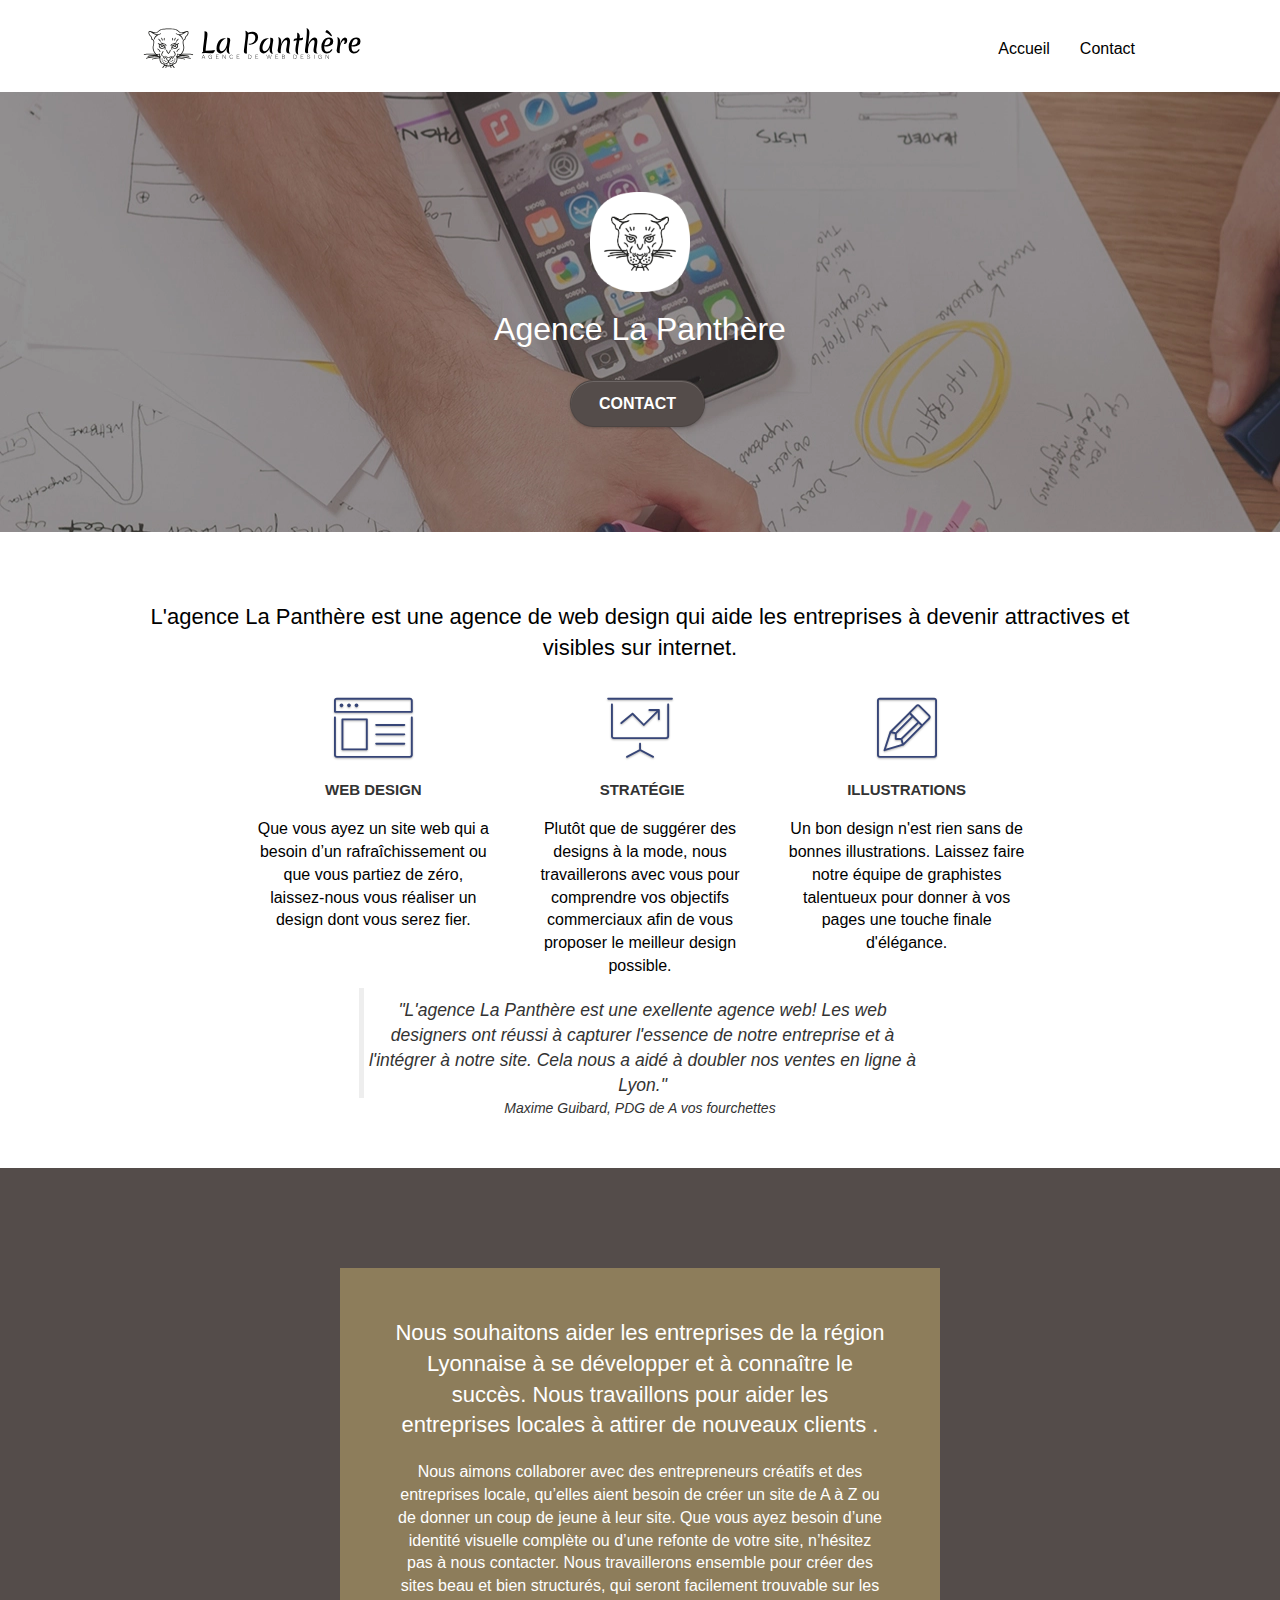
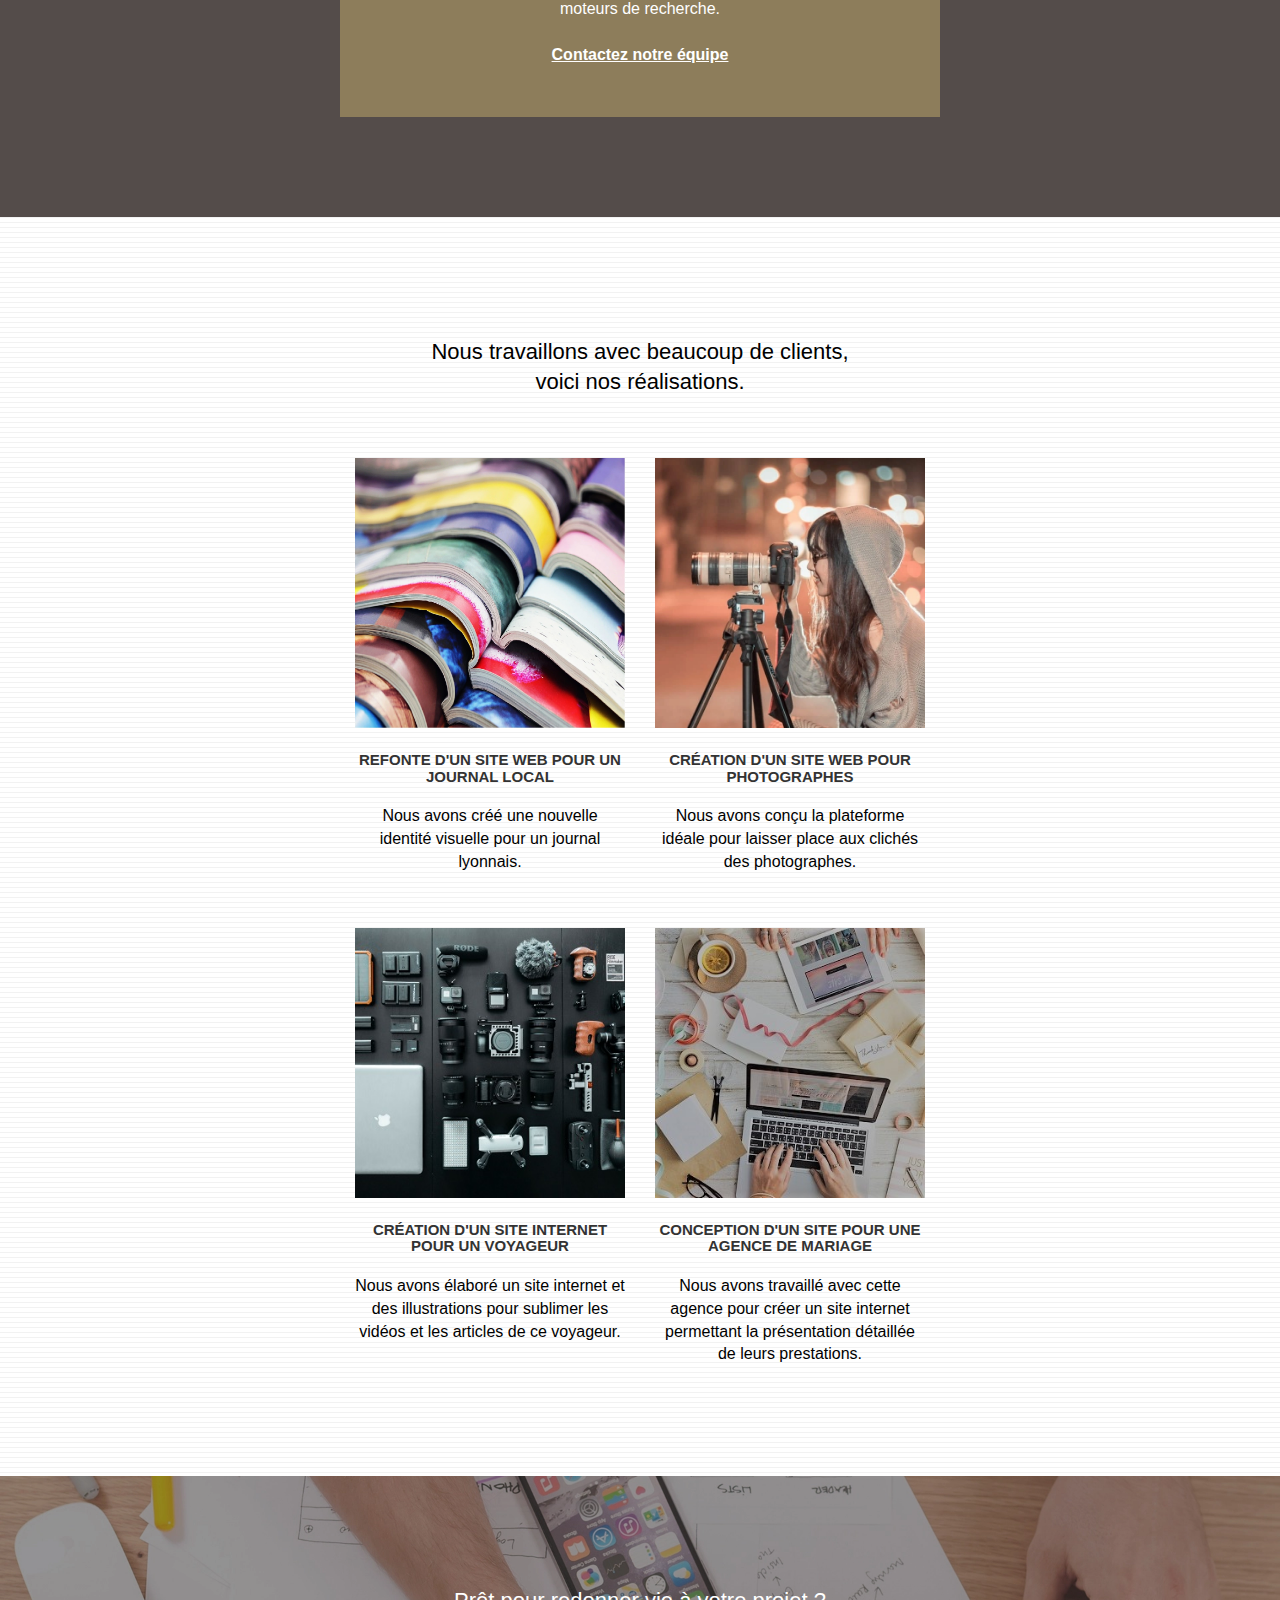
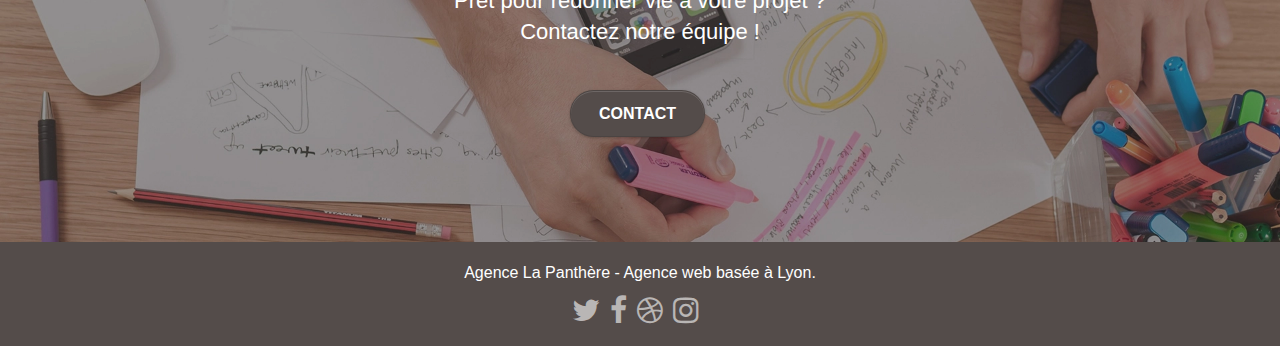
==== index.html @ 5517a152 "mise en page contact" ====
<!DOCTYPE html>
<html lang="fr-FR">
  <head>
    <meta charset="utf-8" />
    <meta
      name="description"
      content="Acceuil du site de la Panthère avec une description de l'activité de l'entreprise"
    />
    <meta
      name="viewport"
      content="width=device-width, initial-scale=1.0, viewport-fit=cover"
    />
    <link rel="short icon" type="image/pnj" href="favicon.jpg" />
    <link rel="stylesheet" type="text/css" href="./css/bootstrap.css" />
    <link rel="stylesheet" type="text/css" href="./css/font-awesome.css" />
    <link rel="stylesheet" type="text/css" href="./css/et-line.css" />
    <link rel="stylesheet" type="text/css" href="style.css" />

    <title>La Panthère</title>
  </head>
  <body class="page-container">
    <!-- Principal conteneur -->
    <header>
      <!-- bloc-0 -->
      <div class="bloc bgc-white l-bloc" id="bloc-0">
        <div class="container bloc-sm">
          <nav class="navbar row">
            <div class="navbar-header">
              <a class="navbar-brand" href="index.html"
                ><img
                  src="img/agence-la-panthere-monochrome.svg"
                  alt="paris web design logo agence web meilleure agence"
              /></a>
              <button
                id="nav-toggle"
                type="button"
                class="ui-navbar-toggle navbar-toggle"
                data-toggle="collapse"
                data-target=".navbar-1"
              >
                <span class="sr-only">Toggle navigation</span
                ><span class="icon-bar"></span><span class="icon-bar"></span
                ><span class="icon-bar"></span>
              </button>
            </div>
            <div class="collapse navbar-collapse navbar-1 special-dropdown-nav">
              <ul class="site-navigation nav navbar-nav">
                <li>
                  <a href="index.html">Accueil</a>
                </li>
                <li></li>
                <li>
                  <a href="contact.html">Contact</a>
                </li>
              </ul>
            </div>
          </nav>
        </div>
      </div>
    </header>
    <!-- bloc-0 END -->
    <main>
      <!-- bloc-1-presentation -->
      <div
        class="bloc bgc-dark-slate-blue bg-banniere d-bloc bg-t-edge bloc-bg-texture texture-paper b-parallax"
        id="bloc-1-hero"
      >
        <div class="container bloc-lg">
          <div class="row tight-width-whitespace">
            <div class="col-sm-12">
              <img
                src="img/logo.webp"
                class="center-block image-resize-mode"
                alt="Agence La Panthère, agence web paris, création logo paris"
              />
              <h1 class="text-center hero-bloc-text tc-white">
                Agence La Panthère
              </h1>
              <div class="text-center">
                <a
                  href="contact.html"
                  class="btn btn-lg btn-clean btn-rd cta-hero btn-atomic-tangerine"
                  >Contact</a
                >
              </div>
            </div>
          </div>
        </div>
      </div>
      <!-- bloc-1-presentation END -->

      <!-- bloc-2-services -->
      <div class="bloc bgc-white l-bloc" id="bloc-2-services">
        <div class="container bloc-md">
          <h2 class="text-center">
            L'agence La Panthère est une agence de web design qui aide les
            entreprises à devenir attractives et visibles sur internet.
          </h2>
          <div class="row voffset-lg med-width-whitespace">
            <div class="col-sm-4">
              <div class="text-center">
                <span
                  class="et-icon-browser sm-shadow icon-dark-slate-blue icons icon-lg"
                ></span>
              </div>
              <h3 class="mg-md text-center">Web design</h3>
              <p class="text-center">
                Que vous ayez un site web qui a besoin d&rsquo;un
                rafraîchissement ou que vous partiez de zéro, laissez-nous vous
                réaliser un design dont vous serez fier.
              </p>
            </div>
            <div class="col-sm-4">
              <div class="text-center">
                <span
                  class="et-icon-presentation sm-shadow icon-dark-slate-blue icons icon-lg"
                ></span>
              </div>
              <h3 class="mg-md text-center">&nbsp;Stratégie</h3>
              <p class="text-center">
                Plutôt que de suggérer des designs à la mode, nous travaillerons
                avec vous pour comprendre vos objectifs commerciaux afin de vous
                proposer le meilleur design possible.<br />
              </p>
            </div>
            <div class="col-sm-4">
              <div class="text-center">
                <span
                  class="et-icon-edit sm-shadow icon-dark-slate-blue icons icon-lg"
                ></span>
              </div>
              <h3 class="mg-md text-center">Illustrations</h3>
              <p class="text-center">
                Un bon design n'est rien sans de bonnes illustrations. Laissez
                faire notre équipe de graphistes talentueux pour donner à vos
                pages une touche finale d'élégance.
              </p>
            </div>
          </div>
          <div class="text-center">
            <blockquote class="Citation">
              "L'agence La Panthère est une exellente agence web! Les web
              designers ont réussi à capturer l'essence de notre entreprise et à
              l'intégrer à notre site. Cela nous a aidé à doubler nos ventes en
              ligne à Lyon."
            </blockquote>
            <cite class="auteur">Maxime Guibard, PDG de A vos fourchettes</cite>
          </div>
        </div>
      </div>
      <!-- bloc-2-services END -->

      <!-- bloc-3-what-i-do -->
      <div
        class="bloc tc-white bgc-atomic-tangerine bg-presentation d-bloc bloc-bg-texture texture-paper b-parallax"
        id="bloc-3-what-i-do"
      >
        <div class="container bloc-lg">
          <div class="row tight-width-whitespace black-background">
            <div class="col-sm-12">
              <h2 class="mg-md text-center tc-white">
                Nous souhaitons aider les entreprises de la région Lyonnaise à
                se développer et à connaître le succès. Nous travaillons pour
                aider les entreprises locales à attirer de nouveaux clients .<br />
              </h2>
              <p class="text-center white">
                Nous aimons collaborer avec des entrepreneurs créatifs et des
                entreprises locale, qu’elles aient besoin de créer un site de A
                à Z ou de donner un coup de jeune à leur site. Que vous ayez
                besoin d’une identité visuelle complète ou d’une refonte de
                votre site, n’hésitez pas à nous contacter. Nous travaillerons
                ensemble pour créer des sites beau et bien structurés, qui
                seront facilement trouvable sur les moteurs de recherche.
                <br /><br /><a class="ltc-white bold-link" href="contact.html"
                  >Contactez notre équipe</a
                ><br />
              </p>
            </div>
          </div>
        </div>
      </div>
      <!-- bloc-3-what-i-do END -->

      <!-- bloc-4-portfolio -->
      <div
        class="bloc bgc-white bg-lines-h2-bg bg-repeat l-bloc"
        id="bloc-4-portfolio"
      >
        <div class="container bloc-lg">
          <div class="row">
            <div class="col-sm-12 text-center">
              <h2>
                Nous travaillons avec beaucoup de clients,<br />voici nos
                réalisations.
              </h2>
            </div>
          </div>
          <div class="row tight-width-whitespace portfolio-row">
            <div class="col-sm-6">
              <a
                href="#"
                data-lightbox="img/1.webp"
                data-gallery-id="gallery-1"
                data-caption="Refonte d'un site web pour un journal local"
                data-frame="snapshot-lb"
                ><img
                  src="img/1.webp"
                  alt="paris web design logo agence web meilleure agence et refonte site web journal"
                  class="img-responsive portfolio-thumb"
              /></a>
              <h3 class="mg-md text-center">
                Refonte d'un site web pour un journal local
              </h3>
              <p class="text-center">
                Nous avons créé une nouvelle identité visuelle pour un journal
                lyonnais.
              </p>
            </div>
            <div class="col-sm-6">
              <a
                href="#"
                data-lightbox="img/2.webp"
                data-gallery-id="gallery-1"
                data-caption="Création d'un site web pour photographes"
                data-frame="snapshot-lb"
                ><img
                  src="img/2.webp"
                  class="img-responsive portfolio-thumb"
                  alt="paris web design logo agence web meilleure agence, Création d'un site web pour photographes"
              /></a>
              <h3 class="mg-md text-center">
                Création d'un site web pour photographes
              </h3>
              <p class="text-center">
                Nous avons conçu la plateforme idéale pour laisser place aux
                clichés des photographes.
              </p>
            </div>
          </div>
          <div class="row tight-width-whitespace">
            <div class="col-sm-6">
              <a
                href="#"
                data-lightbox="img/3.webp"
                data-gallery-id="gallery-1"
                data-caption="Création d'un site internet pour un voyageur"
                data-frame="snapshot-lb"
                ><img
                  src="img/3.webp"
                  class="img-responsive portfolio-thumb"
                  alt="paris web design logo agence web meilleure agence, Création d'un site web pour voyageur"
              /></a>
              <h3 class="mg-md text-center">
                Création d'un site internet pour un voyageur
              </h3>
              <p class="text-center">
                Nous avons élaboré un site internet et des illustrations pour
                sublimer les vidéos et les articles de ce voyageur.
              </p>
            </div>
            <div class="col-sm-6">
              <a
                href="#"
                data-lightbox="img/4.webp"
                data-gallery-id="gallery-1"
                data-caption="Conception d'un site pour une agence de mariage"
                data-frame="snapshot-lb"
                ><img
                  src="img/4.webp"
                  class="img-responsive portfolio-thumb"
                  alt="paris web design logo agence web meilleure agence, Création d'un site web pour agence de mariage"
              /></a>
              <h3 class="mg-md text-center">
                Conception d'un site pour une agence de mariage
              </h3>
              <p class="text-center">
                Nous avons travaillé avec cette agence pour créer un site
                internet permettant la présentation détaillée de leurs
                prestations.
              </p>
            </div>
          </div>
        </div>
      </div>
      <!-- bloc-4-portfolio END -->

      <!-- bloc-5-cta -->
      <div
        class="bloc bgc-dark-slate-blue bg-banniere d-bloc bloc-bg-texture texture-paper"
        id="bloc-5-cta"
      >
        <div class="container bloc-lg">
          <div class="row">
            <h2 class="mg-md text-center tc-white">
              Prêt pour redonner vie à votre projet ?<br />Contactez notre
              équipe !
            </h2>
            <div class="col-sm-12 text-center">
              <a
                href="contact.html"
                class="btn btn-atomic-tangerine btn-clean btn-rd btn-lg cta-hero"
                >Contact</a
              >
            </div>
          </div>
        </div>
      </div>
      <!-- bloc-5-cta END -->
    </main>
    <footer>
      <!-- Footer - bloc-8 -->
      <div class="bloc bgc-atomic-tangerine d-bloc" id="bloc-8">
        <div class="container bloc-sm">
          <div class="row">
            <div class="col-sm-12">
              <p class="text-center white">
                Agence La Panthère - Agence web basée à Lyon.<br />
              </p>
              <div class="row row-no-gutters social">
                <div class="col-sm-3">
                  <div class="text-center">
                    <a href="index.html" target="_blank"
                      ><span class="fa fa-twitter icon-md"></span
                    ></a>
                  </div>
                </div>
                <div class="col-sm-3">
                  <div class="text-center">
                    <a href="index.html" target="_blank"
                      ><span class="fa fa-facebook icon-md"></span
                    ></a>
                  </div>
                </div>
                <div class="col-sm-3">
                  <div class="text-center">
                    <a href="index.html" target="_blank"
                      ><span class="fa fa-dribbble icon-md"></span
                    ></a>
                  </div>
                </div>
                <div class="col-sm-3">
                  <div class="text-center">
                    <a href="index.html" target="_blank"
                      ><span class="fa fa-instagram icon-md"></span
                    ></a>
                  </div>
                </div>
              </div>
            </div>
          </div>
        </div>
      </div>
      <!-- Footer - bloc-8 END -->
    </footer>
    <!-- Principal conteneur END -->
    <script src="./js/jquery-2.1.0.js"></script>
    <script src="./js/bootstrap.js"></script>
    <script src="./js/blocs.js"></script>
    <script src="./js/jquery.touchSwipe.js" defer></script>
    <script src="./js/gmaps.js"></script>
  </body>
</html>
---- css/et-line.css ----
@font-face {
  font-family: et-line;
  src: url(../fonts/et-line.eot);
  src: url(../fonts/et-line.eot?#iefix) format("embedded-opentype"),
    url(../fonts/et-line.woff) format("woff"),
    url(../fonts/et-line.ttf) format("truetype"),
    url(../fonts/et-line.svg#et-line) format("svg");
  font-weight: 400;
  font-style: normal;
  font-display: swap;
}

.et-icon-adjustments,
.et-icon-alarmclock,
.et-icon-anchor,
.et-icon-aperture,
.et-icon-attachment,
.et-icon-bargraph,
.et-icon-basket,
.et-icon-beaker,
.et-icon-bike,
.et-icon-book-open,
.et-icon-briefcase,
.et-icon-browser,
.et-icon-calendar,
.et-icon-camera,
.et-icon-caution,
.et-icon-chat,
.et-icon-circle-compass,
.et-icon-clipboard,
.et-icon-clock,
.et-icon-cloud,
.et-icon-compass,
.et-icon-desktop,
.et-icon-dial,
.et-icon-document,
.et-icon-documents,
.et-icon-download,
.et-icon-dribbble,
.et-icon-edit,
.et-icon-envelope,
.et-icon-expand,
.et-icon-facebook,
.et-icon-flag,
.et-icon-focus,
.et-icon-gears,
.et-icon-genius,
.et-icon-gift,
.et-icon-global,
.et-icon-globe,
.et-icon-googleplus,
.et-icon-grid,
.et-icon-happy,
.et-icon-hazardous,
.et-icon-heart,
.et-icon-hotairballoon,
.et-icon-hourglass,
.et-icon-key,
.et-icon-laptop,
.et-icon-layers,
.et-icon-lifesaver,
.et-icon-lightbulb,
.et-icon-linegraph,
.et-icon-linkedin,
.et-icon-lock,
.et-icon-magnifying-glass,
.et-icon-map,
.et-icon-map-pin,
.et-icon-megaphone,
.et-icon-mic,
.et-icon-mobile,
.et-icon-newspaper,
.et-icon-notebook,
.et-icon-paintbrush,
.et-icon-paperclip,
.et-icon-pencil,
.et-icon-phone,
.et-icon-picture,
.et-icon-pictures,
.et-icon-piechart,
.et-icon-presentation,
.et-icon-pricetags,
.et-icon-printer,
.et-icon-profile-female,
.et-icon-profile-male,
.et-icon-puzzle,
.et-icon-quote,
.et-icon-recycle,
.et-icon-refresh,
.et-icon-ribbon,
.et-icon-rss,
.et-icon-sad,
.et-icon-scissors,
.et-icon-scope,
.et-icon-search,
.et-icon-shield,
.et-icon-speedometer,
.et-icon-strategy,
.et-icon-streetsign,
.et-icon-tablet,
.et-icon-target,
.et-icon-telescope,
.et-icon-toolbox,
.et-icon-tools,
.et-icon-tools-2,
.et-icon-trophy,
.et-icon-tumblr,
.et-icon-twitter,
.et-icon-upload,
.et-icon-video,
.et-icon-wallet,
.et-icon-wine {
  font-family: et-line;
  speak: none;
  font-style: normal;
  font-weight: 400;
  font-variant: normal;
  text-transform: none;
  line-height: 1;
  -webkit-font-smoothing: antialiased;
  -moz-osx-font-smoothing: grayscale;
  display: inline-block;
}

.et-icon-mobile:before {
  content: "\e000";
}

.et-icon-laptop:before {
  content: "\e001";
}

.et-icon-desktop:before {
  content: "\e002";
}

.et-icon-tablet:before {
  content: "\e003";
}

.et-icon-phone:before {
  content: "\e004";
}

.et-icon-document:before {
  content: "\e005";
}

.et-icon-documents:before {
  content: "\e006";
}

.et-icon-search:before {
  content: "\e007";
}

.et-icon-clipboard:before {
  content: "\e008";
}

.et-icon-newspaper:before {
  content: "\e009";
}

.et-icon-notebook:before {
  content: "\e00a";
}

.et-icon-book-open:before {
  content: "\e00b";
}

.et-icon-browser:before {
  content: "\e00c";
}

.et-icon-calendar:before {
  content: "\e00d";
}

.et-icon-presentation:before {
  content: "\e00e";
}

.et-icon-picture:before {
  content: "\e00f";
}

.et-icon-pictures:before {
  content: "\e010";
}

.et-icon-video:before {
  content: "\e011";
}

.et-icon-camera:before {
  content: "\e012";
}

.et-icon-printer:before {
  content: "\e013";
}

.et-icon-toolbox:before {
  content: "\e014";
}

.et-icon-briefcase:before {
  content: "\e015";
}

.et-icon-wallet:before {
  content: "\e016";
}

.et-icon-gift:before {
  content: "\e017";
}

.et-icon-bargraph:before {
  content: "\e018";
}

.et-icon-grid:before {
  content: "\e019";
}

.et-icon-expand:before {
  content: "\e01a";
}

.et-icon-focus:before {
  content: "\e01b";
}

.et-icon-edit:before {
  content: "\e01c";
}

.et-icon-adjustments:before {
  content: "\e01d";
}

.et-icon-ribbon:before {
  content: "\e01e";
}

.et-icon-hourglass:before {
  content: "\e01f";
}

.et-icon-lock:before {
  content: "\e020";
}

.et-icon-megaphone:before {
  content: "\e021";
}

.et-icon-shield:before {
  content: "\e022";
}

.et-icon-trophy:before {
  content: "\e023";
}

.et-icon-flag:before {
  content: "\e024";
}

.et-icon-map:before {
  content: "\e025";
}

.et-icon-puzzle:before {
  content: "\e026";
}

.et-icon-basket:before {
  content: "\e027";
}

.et-icon-envelope:before {
  content: "\e028";
}

.et-icon-streetsign:before {
  content: "\e029";
}

.et-icon-telescope:before {
  content: "\e02a";
}

.et-icon-gears:before {
  content: "\e02b";
}

.et-icon-key:before {
  content: "\e02c";
}

.et-icon-paperclip:before {
  content: "\e02d";
}

.et-icon-attachment:before {
  content: "\e02e";
}

.et-icon-pricetags:before {
  content: "\e02f";
}

.et-icon-lightbulb:before {
  content: "\e030";
}

.et-icon-layers:before {
  content: "\e031";
}

.et-icon-pencil:before {
  content: "\e032";
}

.et-icon-tools:before {
  content: "\e033";
}

.et-icon-tools-2:before {
  content: "\e034";
}

.et-icon-scissors:before {
  content: "\e035";
}

.et-icon-paintbrush:before {
  content: "\e036";
}

.et-icon-magnifying-glass:before {
  content: "\e037";
}

.et-icon-circle-compass:before {
  content: "\e038";
}

.et-icon-linegraph:before {
  content: "\e039";
}

.et-icon-mic:before {
  content: "\e03a";
}

.et-icon-strategy:before {
  content: "\e03b";
}

.et-icon-beaker:before {
  content: "\e03c";
}

.et-icon-caution:before {
  content: "\e03d";
}

.et-icon-recycle:before {
  content: "\e03e";
}

.et-icon-anchor:before {
  content: "\e03f";
}

.et-icon-profile-male:before {
  content: "\e040";
}

.et-icon-profile-female:before {
  content: "\e041";
}

.et-icon-bike:before {
  content: "\e042";
}

.et-icon-wine:before {
  content: "\e043";
}

.et-icon-hotairballoon:before {
  content: "\e044";
}

.et-icon-globe:before {
  content: "\e045";
}

.et-icon-genius:before {
  content: "\e046";
}

.et-icon-map-pin:before {
  content: "\e047";
}

.et-icon-dial:before {
  content: "\e048";
}

.et-icon-chat:before {
  content: "\e049";
}

.et-icon-heart:before {
  content: "\e04a";
}

.et-icon-cloud:before {
  content: "\e04b";
}

.et-icon-upload:before {
  content: "\e04c";
}

.et-icon-download:before {
  content: "\e04d";
}

.et-icon-target:before {
  content: "\e04e";
}

.et-icon-hazardous:before {
  content: "\e04f";
}

.et-icon-piechart:before {
  content: "\e050";
}

.et-icon-speedometer:before {
  content: "\e051";
}

.et-icon-global:before {
  content: "\e052";
}

.et-icon-compass:before {
  content: "\e053";
}

.et-icon-lifesaver:before {
  content: "\e054";
}

.et-icon-clock:before {
  content: "\e055";
}

.et-icon-aperture:before {
  content: "\e056";
}

.et-icon-quote:before {
  content: "\e057";
}

.et-icon-scope:before {
  content: "\e058";
}

.et-icon-alarmclock:before {
  content: "\e059";
}

.et-icon-refresh:before {
  content: "\e05a";
}

.et-icon-happy:before {
  content: "\e05b";
}

.et-icon-sad:before {
  content: "\e05c";
}

.et-icon-facebook:before {
  content: "\e05d";
}

.et-icon-twitter:before {
  content: "\e05e";
}

.et-icon-googleplus:before {
  content: "\e05f";
}

.et-icon-rss:before {
  content: "\e060";
}

.et-icon-tumblr:before {
  content: "\e061";
}

.et-icon-linkedin:before {
  content: "\e062";
}

.et-icon-dribbble:before {
  content: "\e063";
}
---- style.css ----
body {
  margin: 0;
  padding: 0;
  background: #fff;
  overflow-x: hidden;
  -webkit-font-smoothing: antialiased;
  -moz-osx-font-smoothing: grayscale;
}

a,
button {
  transition: all 0.3s ease-in-out;
  outline: none !important;
}

a:hover {
  text-decoration: none;
  cursor: pointer;
}

#page-loading-blocs-notifaction {
  position: fixed;
  top: 0;
  bottom: 0;
  width: 100%;
  z-index: 100000;
  background: #ffffff url("img/pageload-spinner.gif") no-repeat center center;
}

.bloc {
  width: 100%;
  clear: both;
  background: 50% 50% no-repeat;
  padding: 0 50px;
  -webkit-background-size: cover;
  -moz-background-size: cover;
  -o-background-size: cover;
  background-size: cover;
  position: relative;
}

.bloc .container {
  padding-left: 0;
  padding-right: 0;
}

.bloc-lg {
  padding: 100px 50px;
}

.bloc-md {
  padding: 50px;
}

.bloc-sm {
  padding: 20px 50px;
}

.bg-center,
.bg-l-edge,
.bg-r-edge,
.bg-t-edge,
.bg-b-edge,
.bg-tl-edge,
.bg-bl-edge,
.bg-tr-edge,
.bg-br-edge,
.bg-repeat {
  -webkit-background-size: auto !important;
  -moz-background-size: auto !important;
  -o-background-size: auto !important;
  background-size: auto !important;
}

.bg-repeat {
  background: repeat;
}

.bg-t-edge {
  background: top no-repeat;
}

.b-parallax {
  background-attachment: fixed;
}

.d-bloc {
  color: rgba(255, 255, 255, 0.7);
}

.d-bloc button:hover {
  color: rgba(255, 255, 255, 0.9);
}

.d-bloc .icon-round,
.d-bloc .icon-square,
.d-bloc .icon-rounded,
.d-bloc .icon-semi-rounded-a,
.d-bloc .icon-semi-rounded-b {
  border-color: rgba(255, 255, 255, 0.9);
}

.d-bloc .divider-h span {
  border-color: rgba(255, 255, 255, 0.2);
}

.d-bloc .a-btn,
.d-bloc .navbar a,
.d-bloc .navbar-brand,
.d-bloc a .icon-sm,
.d-bloc a .icon-md,
.d-bloc a .icon-lg,
.d-bloc a .icon-xl,
.d-bloc h1 a,
.d-bloc h2 a,
.d-bloc h3 a,
.d-bloc h4 a,
.d-bloc h5 a,
.d-bloc h6 a,
.d-bloc p a {
  color: rgba(255, 255, 255, 0.6);
}

.d-bloc .a-btn:hover,
.d-bloc .navbar a:hover,
.d-bloc .navbar-brand:hover,
.d-bloc a:hover .icon-sm,
.d-bloc a:hover .icon-md,
.d-bloc a:hover .icon-lg,
.d-bloc a:hover .icon-xl,
.d-bloc h1 a:hover,
.d-bloc h2 a:hover,
.d-bloc h3 a:hover,
.d-bloc h4 a:hover,
.d-bloc h5 a:hover,
.d-bloc h6 a:hover,
.d-bloc p a:hover {
  color: rgba(255, 255, 255, 1);
}

.d-bloc .navbar-toggle .icon-bar {
  background: rgba(255, 255, 255, 1);
}

.d-bloc .btn-wire,
.d-bloc .btn-wire:hover {
  color: rgba(255, 255, 255, 1);
  border-color: rgba(255, 255, 255, 1);
}

.d-bloc .panel {
  color: rgba(0, 0, 0, 0.5);
}

.d-bloc .panel button:hover {
  color: rgba(0, 0, 0, 0.7);
}

.d-bloc .panel icon {
  border-color: rgba(0, 0, 0, 0.7);
}

.d-bloc .panel .divider-h span {
  border-color: rgba(0, 0, 0, 0.1);
}

.d-bloc .panel .a-btn {
  color: rgba(0, 0, 0, 0.6);
}

.d-bloc .panel .a-btn:hover {
  color: rgba(0, 0, 0, 1);
}

.d-bloc .panel .btn-wire,
.d-bloc .panel .btn-wire:hover {
  color: rgba(0, 0, 0, 0.7);
  border-color: rgba(0, 0, 0, 0.3);
}

.d-bloc .panel button:hover,
.l-bloc button:hover {
  color: rgba(0, 0, 0, 0.7);
}

.l-bloc .icon-round,
.l-bloc .icon-square,
.l-bloc .icon-rounded,
.l-bloc .icon-semi-rounded-a,
.l-bloc .icon-semi-rounded-b {
  border-color: rgba(0, 0, 0, 0.7);
}

.d-bloc .panel .divider-h span,
.l-bloc .divider-h span {
  border-color: rgba(0, 0, 0, 0.1);
}

.d-bloc .panel .a-btn,
.l-bloc .a-btn,
.l-bloc .navbar a,
.l-bloc .navbar-brand,
.l-bloc a .icon-sm,
.l-bloc a .icon-md,
.l-bloc a .icon-lg,
.l-bloc a .icon-xl,
.l-bloc h1 a,
.l-bloc h2 a,
.l-bloc h3 a,
.l-bloc h4 a,
.l-bloc h5 a,
.l-bloc h6 a,
.l-bloc p a {
  color: rgba(0, 0, 0, 0.6);
}

.d-bloc .panel .a-btn:hover,
.l-bloc .a-btn:hover,
.l-bloc .navbar a:hover,
.l-bloc .navbar-brand:hover,
.l-bloc a:hover .icon-sm,
.l-bloc a:hover .icon-md,
.l-bloc a:hover .icon-lg,
.l-bloc a:hover .icon-xl,
.l-bloc h1 a:hover,
.l-bloc h2 a:hover,
.l-bloc h3 a:hover,
.l-bloc h4 a:hover,
.l-bloc h5 a:hover,
.l-bloc h6 a:hover,
.l-bloc p a:hover {
  color: rgba(0, 0, 0, 1);
}

.l-bloc .navbar-toggle .icon-bar {
  color: rgba(0, 0, 0, 0.6);
}

.d-bloc .panel .btn-wire,
.d-bloc .panel .btn-wire:hover,
.l-bloc .btn-wire,
.l-bloc .btn-wire:hover {
  color: rgba(0, 0, 0, 0.7);
  border-color: rgba(0, 0, 0, 0.3);
}

.voffset {
  margin-top: 30px;
}

.voffset-lg {
  margin-top: 80px;
}
.Citation {
  font-style: italic;
  max-width: 562px;
  margin: 0 auto;
  padding: 10px 0 0 0;
}
.row-no-gutters {
  margin-right: 0;
  margin-left: 0;
}

.row.row-no-gutters > [class^="col-"],
.row.row-no-gutters > [class*=" col-"] {
  padding-right: 0;
  padding-left: 0;
}

#bloc-1-hero h1 {
  font-size: 32px;
}
.col-sm-12 img {
  width: 100px;
  height: 100%;
}
.navbar {
  margin-bottom: 0;
  z-index: 1;
}

.navbar-brand {
  height: auto;
  padding: 3px 15px;
  font-size: 25px;
  font-weight: normal;
  font-weight: 600;
  line-height: 44px;
}

.navbar-brand img {
  height: 40px;
  width: 100%;
  margin: 0 5px 0 0;
  display: inline;
}

.navbar-brand img[src$="svg"] {
  min-width: 100px;
}

.nav-center .navbar-brand img {
  margin: 0;
}

.navbar .nav {
  padding-top: 2px;
  margin-right: -16px;
  float: right;
  z-index: 1;
}

.nav > li {
  float: left;
  margin-top: 4px;
  font-size: 16px;
}

.navbar-nav .open .dropdown-menu > li > a {
  text-align: inherit;
}

.nav > li a:hover,
.nav > li a:focus {
  background: transparent;
}

.navbar-toggle {
  margin: 10px 10px 0 0;
  border: 0px;
}

.navbar-toggle:hover {
  background: transparent !important;
}

.navbar-toggle .icon-bar {
  background-color: rgba(0, 0, 0, 0.5);
  width: 26px;
}

.nav-invert .navbar .nav {
  float: left;
}

.nav-invert .navbar-header,
.nav-invert .navbar-brand {
  float: right;
  position: relative;
  z-index: 2;
}

@media (min-width: 768px) {
  .site-navigation {
    position: absolute;
    top: 50%;
    right: 20px;
    transform: translate(0, -50%);
    -webkit-transform: translateY(-50%);
  }
  .nav > li .dropdown-menu a,
  .nav > li .dropdown-menu a:hover {
    color: #484848;
  }
  .nav-invert .site-navigation {
    left: 0;
    right: 0;
  }
  .nav-center {
    text-align: center;
  }
  .nav-center .navbar-header {
    width: 100%;
  }
  .nav-center .navbar-header,
  .nav-center .navbar-brand,
  .nav-center .nav > li {
    float: none;
    display: inline-block;
  }
  .nav-center .site-navigation {
    position: relative;
    width: 100%;
    right: 0;
    margin-right: 0px;
    margin-top: 20px;
  }
  .nav-center.mini-nav .navbar-toggle {
    float: none;
    margin: 10px auto 0;
  }
}

.nav > li > .dropdown a {
  background: none !important;
  display: block;
  padding: 14px 15px;
}

nav .caret {
  margin: 0 5px;
}

.dropdown-menu .dropdown-menu {
  top: -8px;
  left: 100%;
}

.dropdown-menu .dropmenu-flow-right {
  top: 100%;
  left: 0;
  margin-left: -1px;
  border-top-left-radius: 0;
  border-top-right-radius: 0;
}

.dropdown-menu .dropdown span {
  border: 4px solid black;
  border-top-color: transparent;
  border-right-color: transparent;
  border-bottom-color: transparent;
  margin: 6px -5px 0 0 !important;
  float: right;
}

.mg-md {
  margin-top: 10px;
  margin-bottom: 20px;
}

.mg-lg {
  margin-top: 10px;
  margin-bottom: 40px;
}

.btn {
  margin: 0 5px 5px 0;
}

.btn.pull-right {
  margin: 0 0 5px 5px;
}

.btn-d,
.btn-d:hover,
.btn-d:focus {
  color: #fff;
  background: rgba(0, 0, 0, 0.3);
}

.btn-rd {
  border-radius: 40px;
}

.btn-clean {
  border: 1px solid rgba(0, 0, 0, 0.08);
  border-bottom-color: rgba(0, 0, 0, 0.1);
  text-shadow: 0 1px 0 rgba(0, 0, 1, 0.1);
  box-shadow: 0 1px 3px rgba(0, 0, 1, 0.25),
    inset 0 1px 0 0 rgba(255, 255, 255, 0.15);
}

.icon-md {
  font-size: 30px !important;
}

.icon-lg {
  font-size: 60px !important;
}

.sm-shadow {
  text-shadow: 0 1px 2px rgba(0, 0, 0, 0.3);
}

.panel-sq,
.panel-sq .panel-heading,
.panel-sq .panel-footer {
  border-radius: 0;
}

.panel-rd {
  border-radius: 30px;
}

.panel-rd .panel-heading {
  border-radius: 29px 29px 0 0;
}

.panel-rd .panel-footer {
  border-radius: 0 0 29px 29px;
}

.form-control {
  border-color: rgba(0, 0, 0, 0.1);
  box-shadow: none;
}

.scrollToTop {
  width: 40px;
  height: 40px;
  position: fixed;
  bottom: 20px;
  right: 20px;
  z-index: 500;
  transition: all 0.3s ease-in-out;
}

.scrollToTop span {
  margin-top: 6px;
}

.showScrollTop {
  font-size: 14px;
  opacity: 1;
}

a[data-lightbox] {
  position: relative;
  display: block;
  text-align: center;
}

a[data-lightbox]:hover::before {
  content: "+";
  font-family: "HelveticaNeue-Light", "Helvetica Neue Light", "Helvetica Neue",
    Helvetica, Arial;
  font-size: 32px;
  width: 50px;
  height: 50px;
  margin-left: -25px;
  border-radius: 50%;
  background: rgba(0, 0, 0, 0.6);
  color: #fff;
  font-weight: 100;
  z-index: 1;
  position: absolute;
  top: 50%;
  transform: translateY(-50%);
  -webkit-transform: translateY(-50%);
}

a[data-lightbox]:hover img {
  opacity: 0.6;
  -webkit-animation-fill-mode: none;
  animation-fill-mode: none;
}

#lightbox-modal {
  display: flex;
  align-items: center;
}

#lightbox-modal .modal-dialog {
  width: 90%;
  max-width: 900px;
  margin: 0 auto 0;
}

#lightbox-modal .modal-dialog img {
  max-height: 90vh;
  margin: 0 auto;
}

.lightbox-caption {
  padding: 20px;
  text-align: center;
  color: #fff;
  left: 15px;
  right: 15px;
  bottom: 5px;
}

.close-lightbox {
  color: #fff;
  font-size: 30px;
  position: absolute;
  top: 20px;
  right: 20px;
  z-index: 20;
  background: rgba(0, 0, 0, 0.5);
  border: none;
  line-height: 30px;
  padding: 0 9px 5px;
  opacity: 0.3;
}

.close-lightbox:hover,
.next-lightbox:hover,
.prev-lightbox:hover {
  opacity: 1;
  color: #fff;
}

.next-lightbox,
.prev-lightbox {
  font-size: 20px;
  color: rgba(255, 255, 255, 0.9);
  background: rgba(0, 0, 0, 0.5);
  transition: all 0.2s ease-in-out;
  position: absolute;
  top: 45%;
  z-index: 1;
  opacity: 0.4;
}

.next-lightbox {
  padding: 6px 8px 1px 13px;
  right: 25px;
}

.prev-lightbox {
  padding: 6px 13px 1px 10px;
  left: 25px;
}

.snapshot-lb .modal-body {
  padding-bottom: 45px;
}

.snapshot-lb .lightbox-caption {
  padding: 0;
  background: none;
}

h1,
h2,
h3,
h4,
h5,
h6,
p,
label,
.btn,
a {
  font-family: "helvetica";
  font-weight: 400;
  color: #000000 !important;
}

.container {
  max-width: 1000px;
}

.hero-bloc-text {
  font-size: 38px;
}

.hero-bloc-text-sub {
  font-size: 36px;
}

.statement-bloc-text {
  line-height: 26px;
  font-style: italic;
  font-size: 20px;
  text-align: center;
  font-weight: lighter;
  max-width: 520px;
  margin: auto auto auto auto;
}

p {
  font-size: 16px;
}

.tight-width-whitespace {
  max-width: 600px;
  margin: auto auto auto auto;
}

.h1 {
  font-size: 20px;
  font-family: "Open Sans";
}

.cta-hero {
  margin-top: 22px;
  color: #ffffff !important;
  text-transform: uppercase;
  padding: 12px 28px 12px 28px;
  font-size: 16px;
  font-weight: 700;
}

.social {
  margin: auto;
  display: flex;
  justify-content: center;
}
.icon-md {
  padding-right: 10px;
  font-size: 10px;
}
h2 {
  font-size: 22px;
  line-height: 1.4em;
}

h3 {
  font-size: 15px;
  text-transform: uppercase;
  font-weight: 700;
  color: #333333 !important;
}

.med-width-whitespace {
  max-width: 800px;
  margin: auto auto auto auto;
  box-shadow: 0px 0px 0px #000000;
}

h1 {
  color: #333333 !important;
}

h4 {
  color: #333333 !important;
}

.icons {
  margin-bottom: 14px;
  margin-top: 24px;
}

.white {
  color: #ffffff !important;
}

.portfolio-thumb {
  margin-bottom: 24px;
}

.portfolio-row {
  margin-bottom: 44px;
  margin-top: 50px;
}

.avatar {
  box-shadow: 0px 4px 9px rgba(0, 0, 0, 0.3);
}

.black-background {
  background-color: rgba(165, 147, 99, 0.7);
  padding: 40px 40px 40px 40px;
}

.bold-link {
  font-weight: 900;
  text-decoration: underline !important;
}

.bgc-white {
  background-color: #ffffff;
}

.bgc-dark-slate-blue {
  background-color: #364577;
}

.bgc-atomic-tangerine {
  background-color: #544c4a;
}

.tc-white {
  color: #ffffff !important;
}

.btn-atomic-tangerine {
  background: #544c4a;
  color: #ffffff !important;
}

.btn-atomic-tangerine:hover {
  background: #c27956 !important;
  color: #ffffff !important;
}

.ltc-white {
  color: #ffffff !important;
}

.ltc-white:hover {
  color: #cccccc !important;
}

.ltc-atomic-tangerine {
  color: #f3976c !important;
}

.ltc-atomic-tangerine:hover {
  color: #c27956 !important;
}

.icon-dark-slate-blue {
  color: #364577 !important;
  border-color: #364577 !important;
}

.bg-dots-bg {
  background-image: url("img/dots-bg.png");
}

.bg-lines-h2-bg {
  background-image: url("img/lines-h2-bg.png");
}

.bg-banniere {
  background-image: url("img/agence-la-panthere.webp");
}

.bg-presentation {
  background-image: url("img/image-de-presentation.webp");
}
.col-sm-6 img {
  height: 270px;
  width: 100%;
}
.img-responsive {
  width: 320px;
  height: 100%;
}
@media (max-width: 1024px) {
  .bloc {
    padding-left: 20px;
    padding-right: 20px;
  }
  .bloc.full-width-bloc,
  .bloc-tile-2.full-width-bloc .container,
  .bloc-tile-3.full-width-bloc .container,
  .bloc-tile-4.full-width-bloc .container {
    padding-left: 0;
    padding-right: 0;
  }
}

@media (max-width: 992px) and (min-width: 768px) {
  .navbar .nav {
    max-width: 80%;
  }
  .nav-center.navbar .nav {
    max-width: 100%;
  }
}

@media only screen and (min-device-width: 768px) and (max-device-width: 1024px) and (orientation: landscape) {
  .b-parallax {
    background-attachment: scroll;
  }
}

@media only screen and (min-device-width: 1024px) and (max-device-width: 1366px) and (-webkit-min-device-pixel-ratio: 1.5) {
  .b-parallax {
    background-attachment: scroll;
  }
}

@media (max-width: 991px) {
  .container {
    width: 100%;
  }
  .b-parallax {
    background-attachment: scroll;
  }
  .page-container,
  #hero-bloc {
    overflow-x: hidden;
    position: relative;
  }
  .bloc {
    padding-left: constant(safe-area-inset-left);
    padding-right: constant(safe-area-inset-right);
  }
  .bloc-group,
  .bloc-group .bloc {
    display: block;
    width: 100%;
  }
  .bloc-fill-screen .fill-bloc-top-edge,
  .bloc-fill-screen .fill-bloc-bottom-edge {
    padding: 0 20px;
    padding-left: constant(safe-area-inset-left);
    padding-right: constant(safe-area-inset-right);
  }
}

@media (max-width: 767px) {
  .page-container {
    overflow-x: hidden;
    position: relative;
  }
  h1,
  h2,
  h3,
  h4,
  h5,
  h6,
  p,
  #disqus_thread {
    padding-left: 10px !important;
    padding-right: 10px !important;
  }
  .b-parallax {
    background-attachment: scroll;
  }
  .navbar .nav {
    padding-top: 0;
    border-top: 1px solid rgba(0, 0, 0, 0.2);
    float: none !important;
  }
  .navbar.row {
    margin-left: 0;
    margin-right: 0;
  }
  .site-navigation {
    position: inherit;
    transform: none;
    -webkit-transform: none;
    -ms-transform: none;
  }
  .nav > li {
    margin-top: 0;
    border-bottom: 1px solid rgba(0, 0, 0, 0.1);
    background: rgba(0, 0, 0, 0.05);
    text-align: left;
    padding-left: 15px;
    width: 100%;
  }
  .nav > li:hover {
    background: rgba(0, 0, 0, 0.08);
  }
  .dropdown .dropdown a .caret {
    float: none;
    margin: 5px 0 0 10px !important;
    border: 4px solid black;
    border-bottom-color: transparent;
    border-right-color: transparent;
    border-left-color: transparent;
  }
  #hero-bloc .navbar .nav {
    background: rgba(0, 0, 0, 0.8);
  }
  #hero-bloc .navbar .nav a {
    color: rgba(255, 255, 255, 0.6);
  }
  .hero {
    padding: 50px 0;
  }
  .hero-nav {
    left: -1px;
    right: -1px;
  }
  .navbar-collapse {
    padding: 0;
    overflow-x: hidden;
    -webkit-box-shadow: none;
    box-shadow: none;
  }
  .navbar-brand img {
    max-height: 40px;
    width: auto;
  }
  .nav-invert .navbar-header {
    float: none;
    width: 100%;
  }
  .nav-invert .navbar-toggle {
    float: left;
    margin-left: 10px;
  }
  .bloc {
    padding-left: 0;
    padding-right: 0;
  }
  .bloc-xxl,
  .bloc-xl,
  .bloc-lg {
    padding: 40px 0;
  }
  .bloc-sm,
  .bloc-md {
    padding-left: 0;
    padding-right: 0;
  }
  .bloc-tile-2 .container,
  .bloc-tile-3 .container,
  .bloc-tile-4 .container,
  .bloc-fill-screen .fill-bloc-top-edge,
  .bloc-fill-screen .fill-bloc-bottom-edge {
    padding-left: 0;
    padding-right: 0;
  }
  .img-responsive {
    margin-left: auto;
    margin-right: auto;
  }
  .a-block {
    padding: 0 10px;
  }
  .btn-dwn {
    display: none;
  }
  .voffset {
    margin-top: 5px;
  }
  .voffset-md {
    margin-top: 20px;
  }
  .voffset-lg {
    margin-top: 30px;
  }
  form {
    padding: 5px;
  }
  .close-lightbox {
    display: inline-block;
  }
  .blocsapp-device-iphone5 {
    background-size: 216px 425px;
    padding-top: 60px;
    width: 216px;
    height: 425px;
  }
  .blocsapp-device-iphone5 img {
    width: 180px;
    height: 320px;
  }

  .col-sm-6 img {
    height: 100%;
    width: 350px;
  }
}

@media (max-width: 400px) {
  .bloc {
    padding-left: 0;
    padding-right: 0;
  }
}

@media (max-width: 767px) {
  .bloc-mob-center-text {
    text-align: center;
  }
}
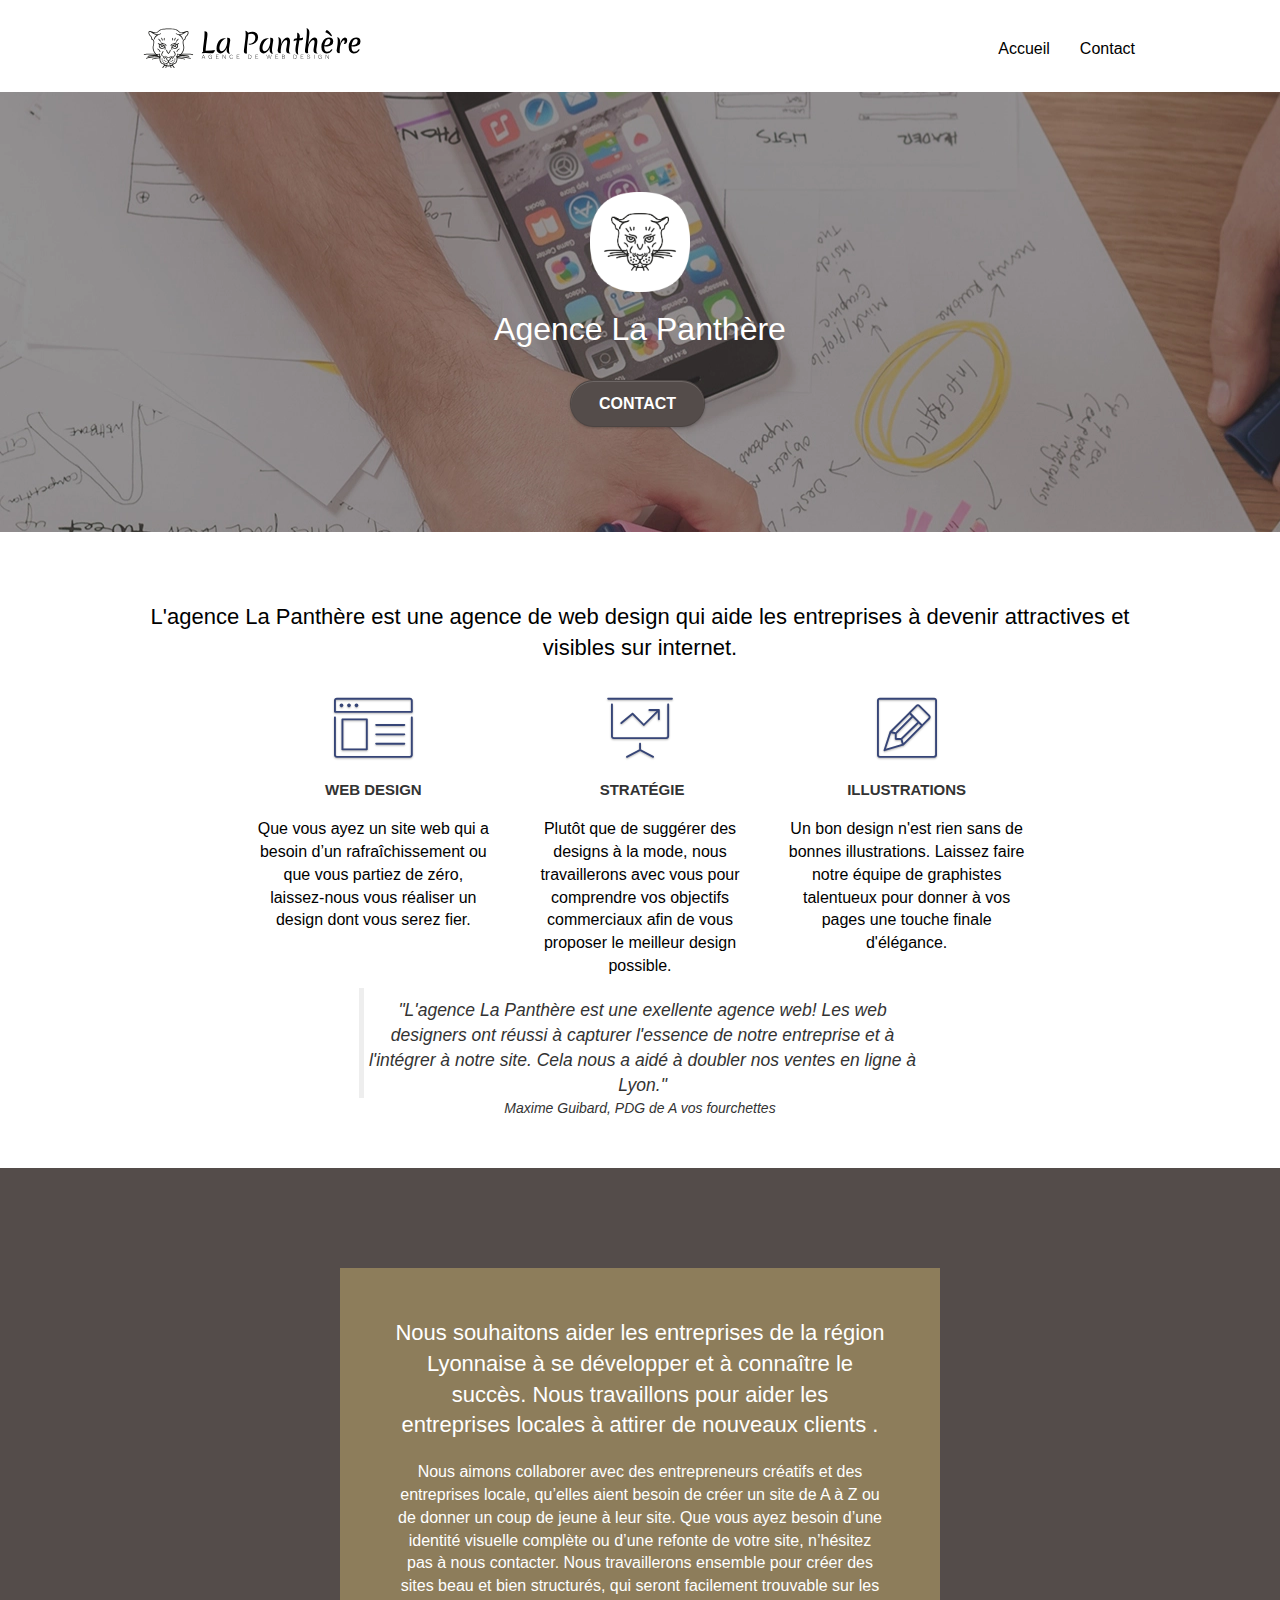
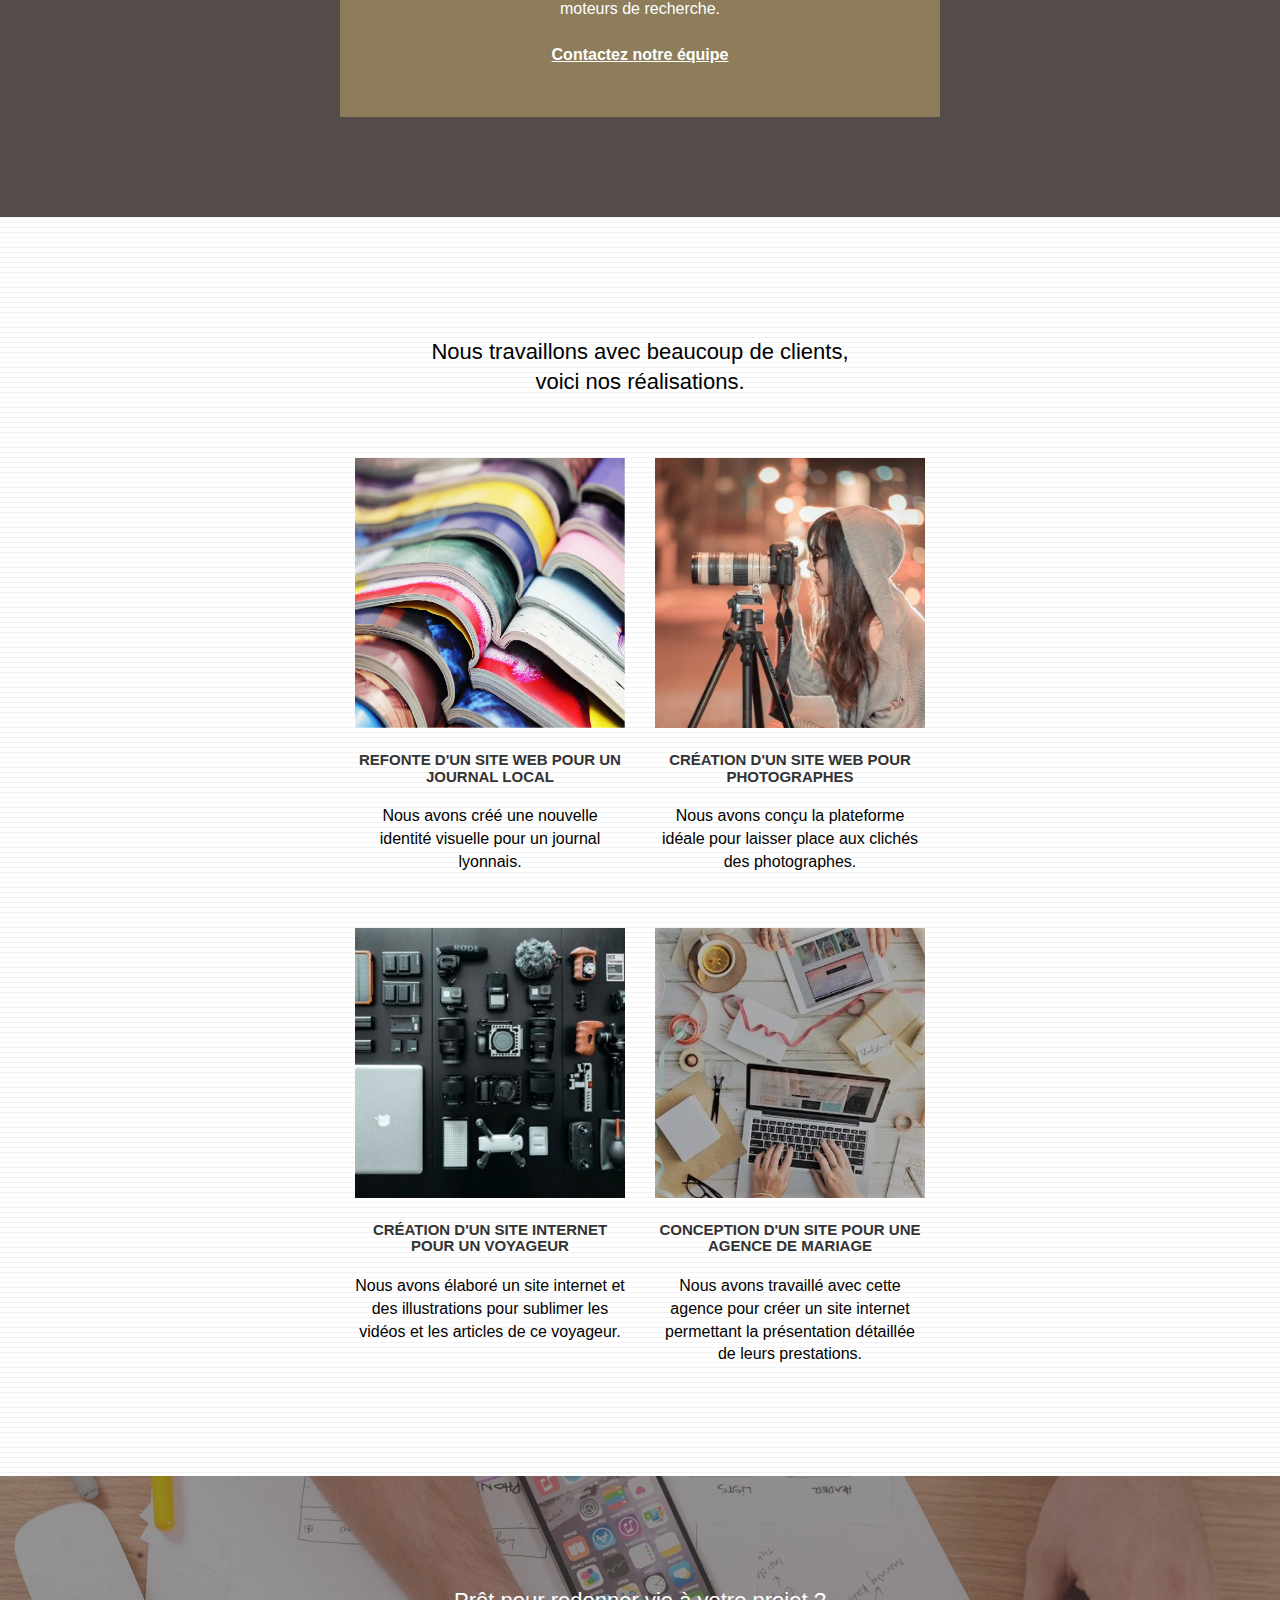
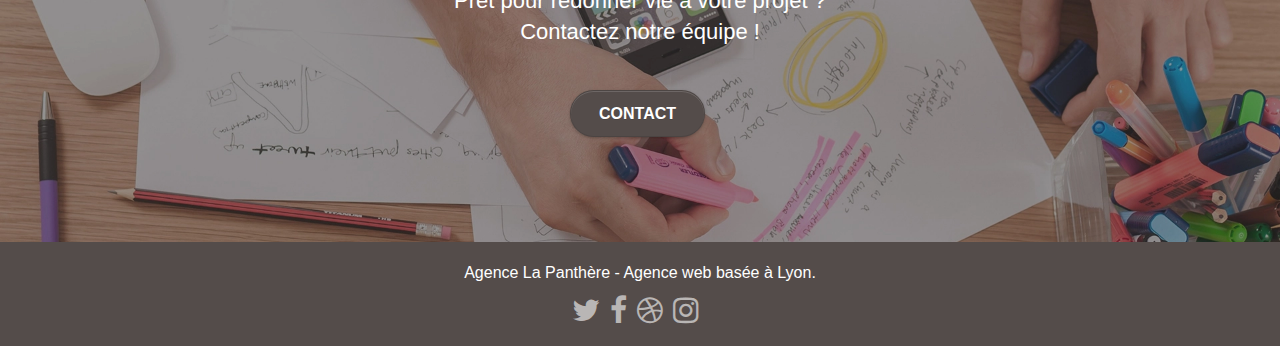
==== commit 7f74d8fe: "screen push" ====
--- a/index.html
+++ b/index.html
@@ -241,12 +241,12 @@
             <div class="col-sm-6">
               <a
                 href="#"
-                data-lightbox="img/3.webp"
+                data-lightbox="img/3.jpg"
                 data-gallery-id="gallery-1"
                 data-caption="Création d'un site internet pour un voyageur"
                 data-frame="snapshot-lb"
                 ><img
-                  src="img/3.webp"
+                  src="img/3.jpg"
                   class="img-responsive portfolio-thumb"
                   alt="paris web design logo agence web meilleure agence, Création d'un site web pour voyageur"
               /></a>
@@ -261,12 +261,12 @@
             <div class="col-sm-6">
               <a
                 href="#"
-                data-lightbox="img/4.webp"
+                data-lightbox="img/4.jpg"
                 data-gallery-id="gallery-1"
                 data-caption="Conception d'un site pour une agence de mariage"
                 data-frame="snapshot-lb"
                 ><img
-                  src="img/4.webp"
+                  src="img/4.jpg"
                   class="img-responsive portfolio-thumb"
                   alt="paris web design logo agence web meilleure agence, Création d'un site web pour agence de mariage"
               /></a>
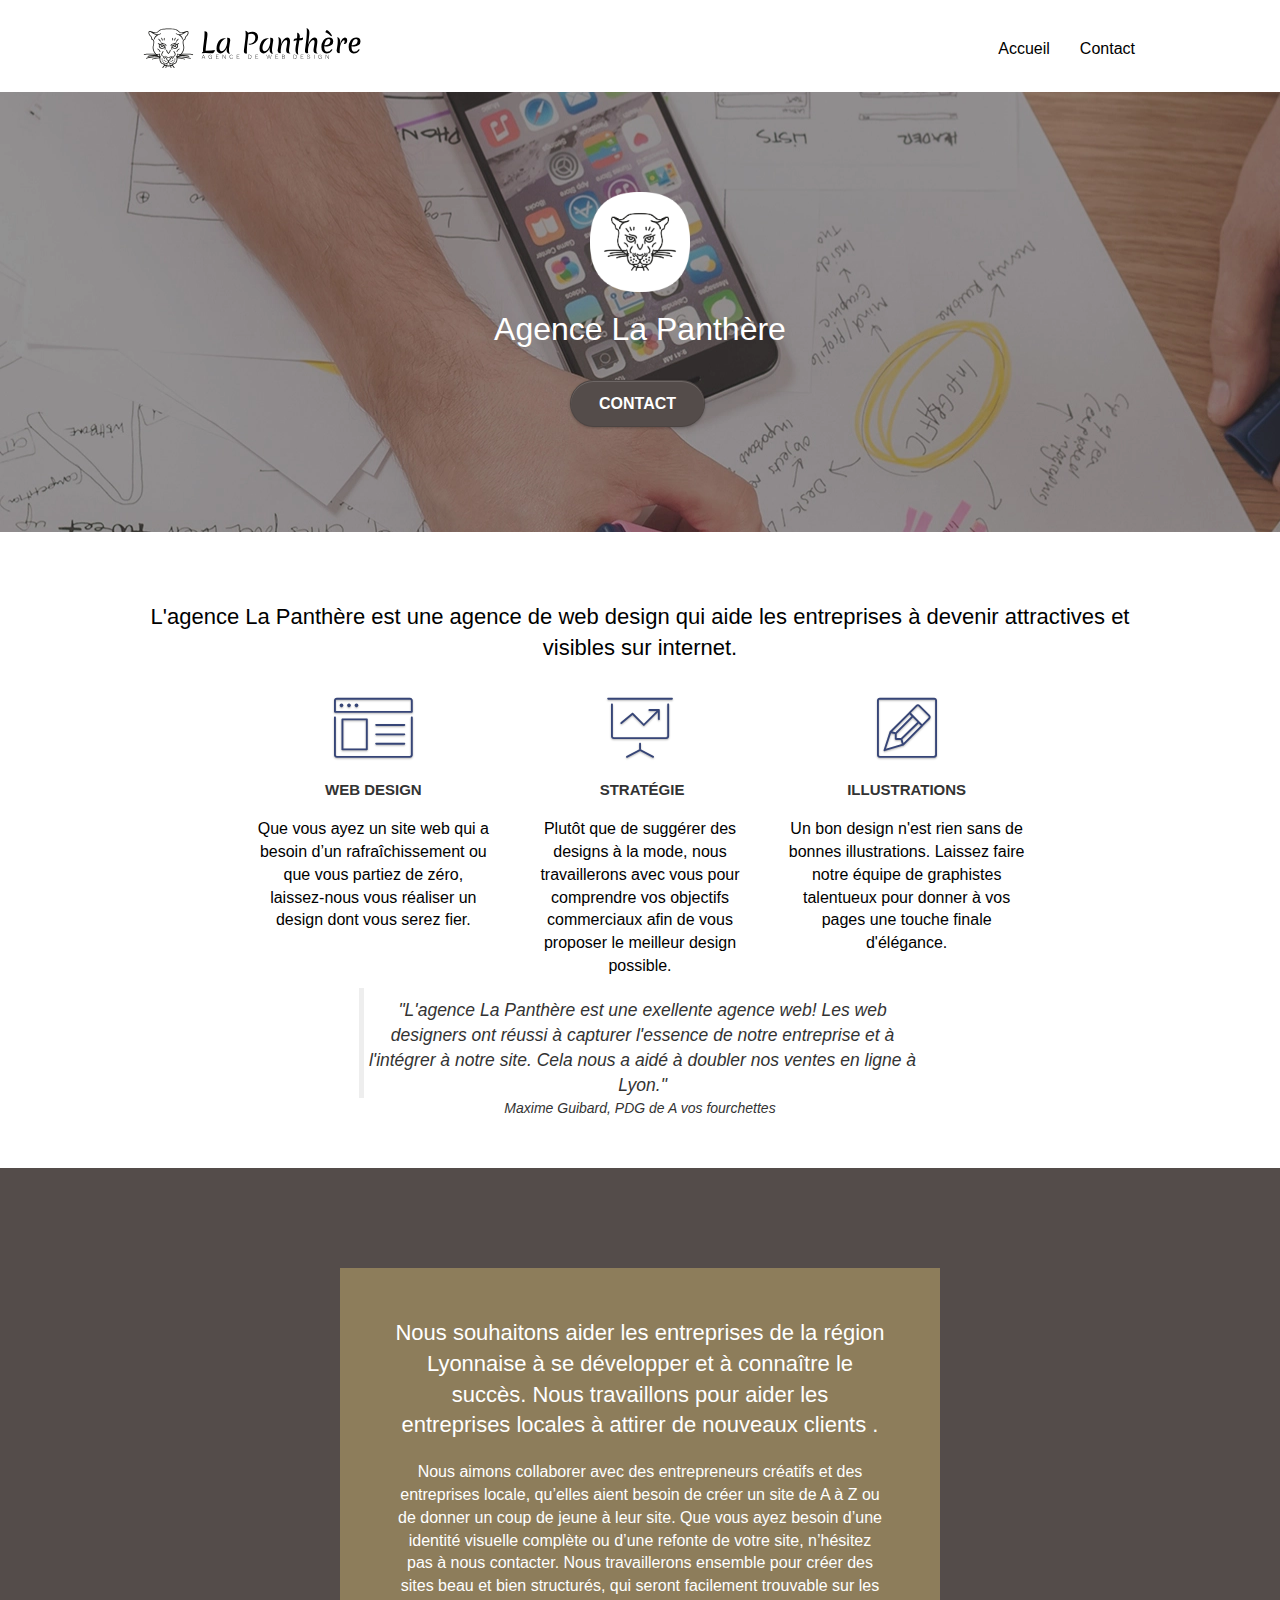
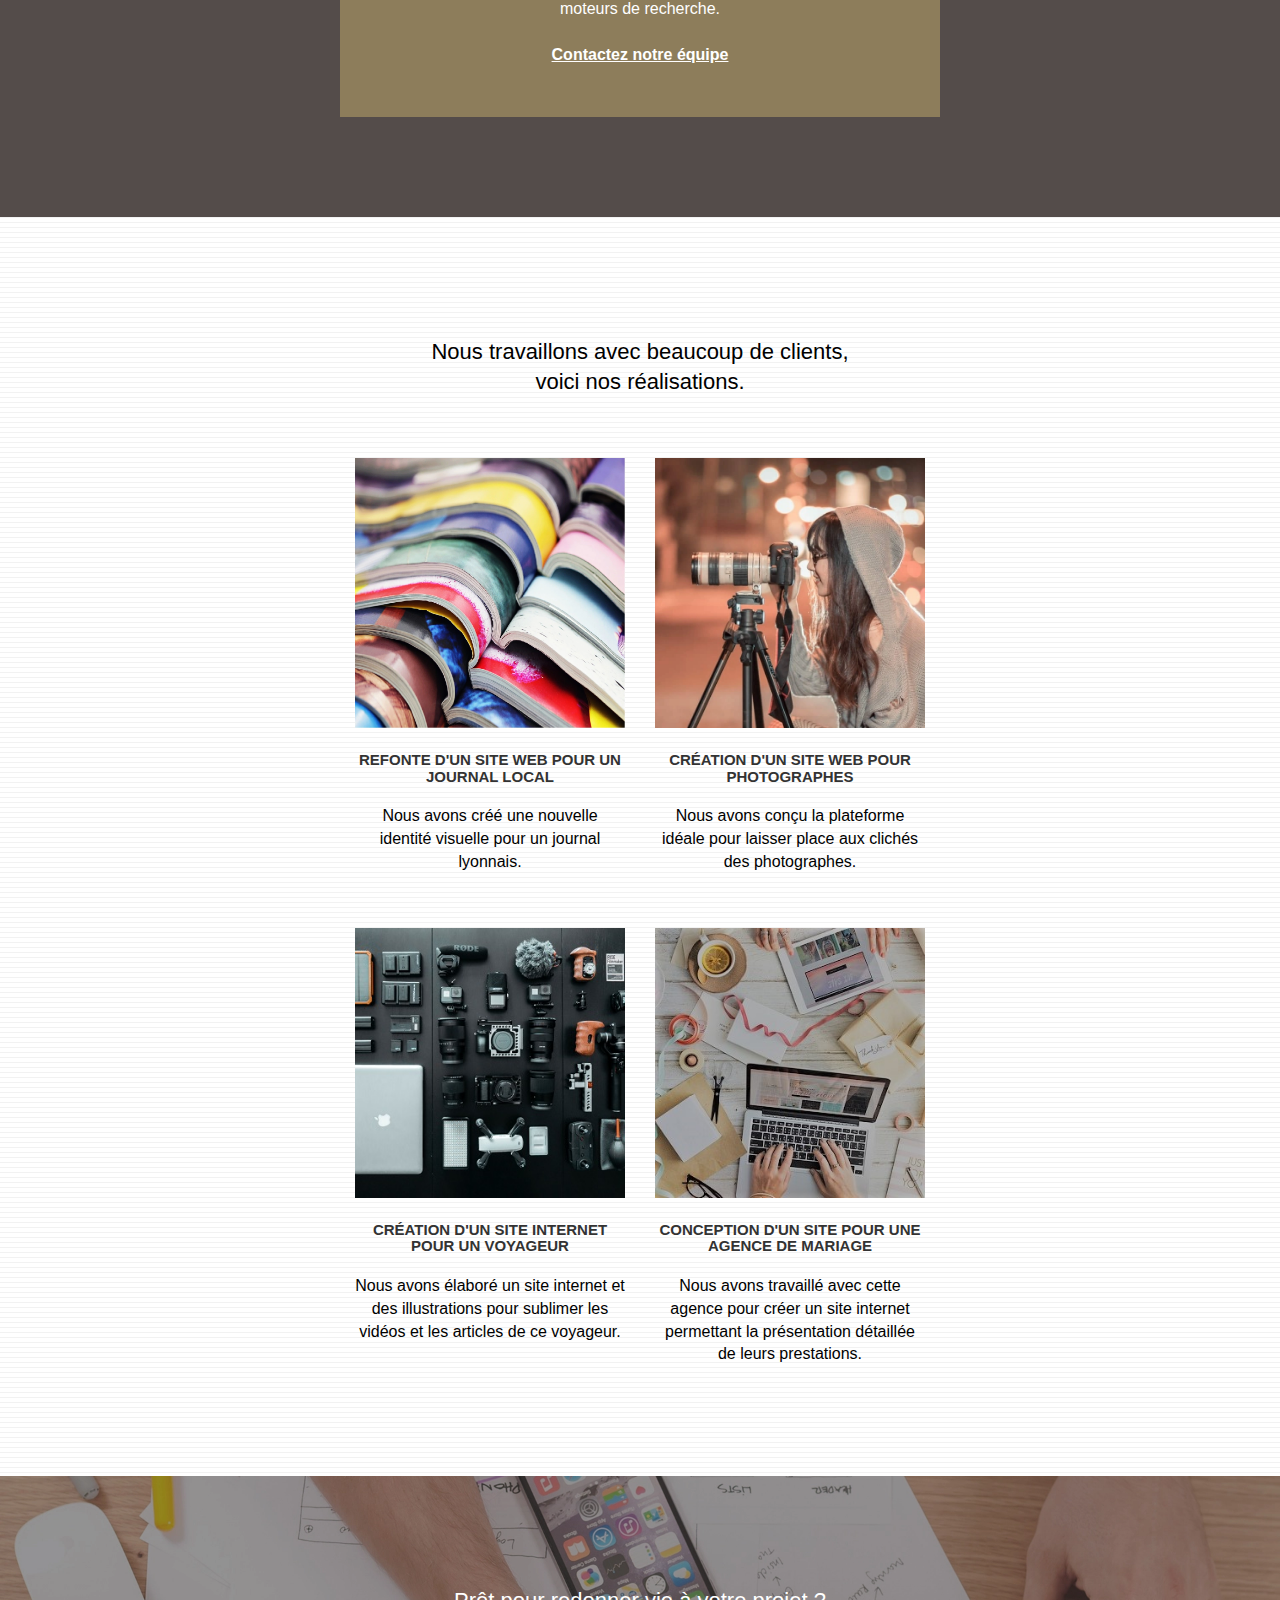
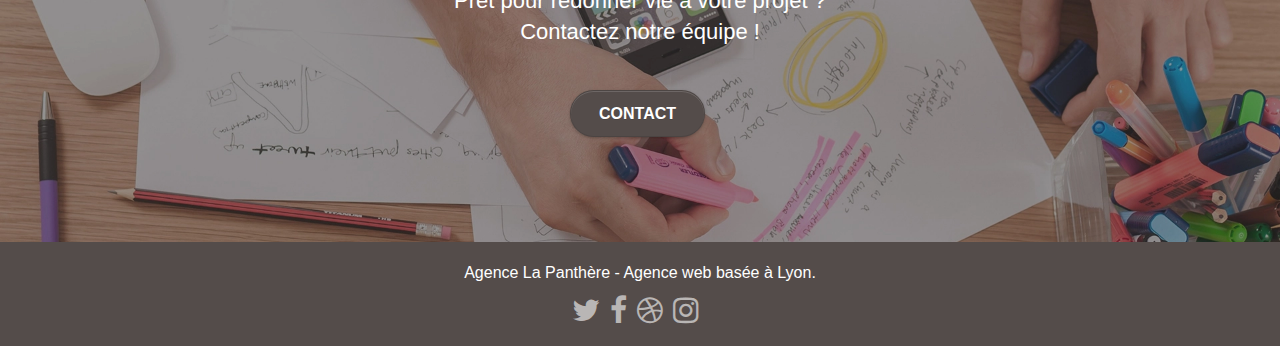
==== commit 67f52c42: "screen push" ====
--- a/index.html
+++ b/index.html
@@ -204,6 +204,7 @@
                 data-caption="Refonte d'un site web pour un journal local"
                 data-frame="snapshot-lb"
                 ><img
+                  loading="lazy"
                   src="img/1.webp"
                   alt="paris web design logo agence web meilleure agence et refonte site web journal"
                   class="img-responsive portfolio-thumb"
@@ -224,6 +225,7 @@
                 data-caption="Création d'un site web pour photographes"
                 data-frame="snapshot-lb"
                 ><img
+                  loading="lazy"
                   src="img/2.webp"
                   class="img-responsive portfolio-thumb"
                   alt="paris web design logo agence web meilleure agence, Création d'un site web pour photographes"
@@ -241,12 +243,13 @@
             <div class="col-sm-6">
               <a
                 href="#"
-                data-lightbox="img/3.jpg"
+                data-lightbox="img/3.webp"
                 data-gallery-id="gallery-1"
                 data-caption="Création d'un site internet pour un voyageur"
                 data-frame="snapshot-lb"
                 ><img
-                  src="img/3.jpg"
+                  loading="lazy"
+                  src="img/3.webp"
                   class="img-responsive portfolio-thumb"
                   alt="paris web design logo agence web meilleure agence, Création d'un site web pour voyageur"
               /></a>
@@ -261,12 +264,13 @@
             <div class="col-sm-6">
               <a
                 href="#"
-                data-lightbox="img/4.jpg"
+                data-lightbox="img/4.webp"
                 data-gallery-id="gallery-1"
                 data-caption="Conception d'un site pour une agence de mariage"
                 data-frame="snapshot-lb"
                 ><img
-                  src="img/4.jpg"
+                  loading="lazy"
+                  src="img/4.webp"
                   class="img-responsive portfolio-thumb"
                   alt="paris web design logo agence web meilleure agence, Création d'un site web pour agence de mariage"
               /></a>
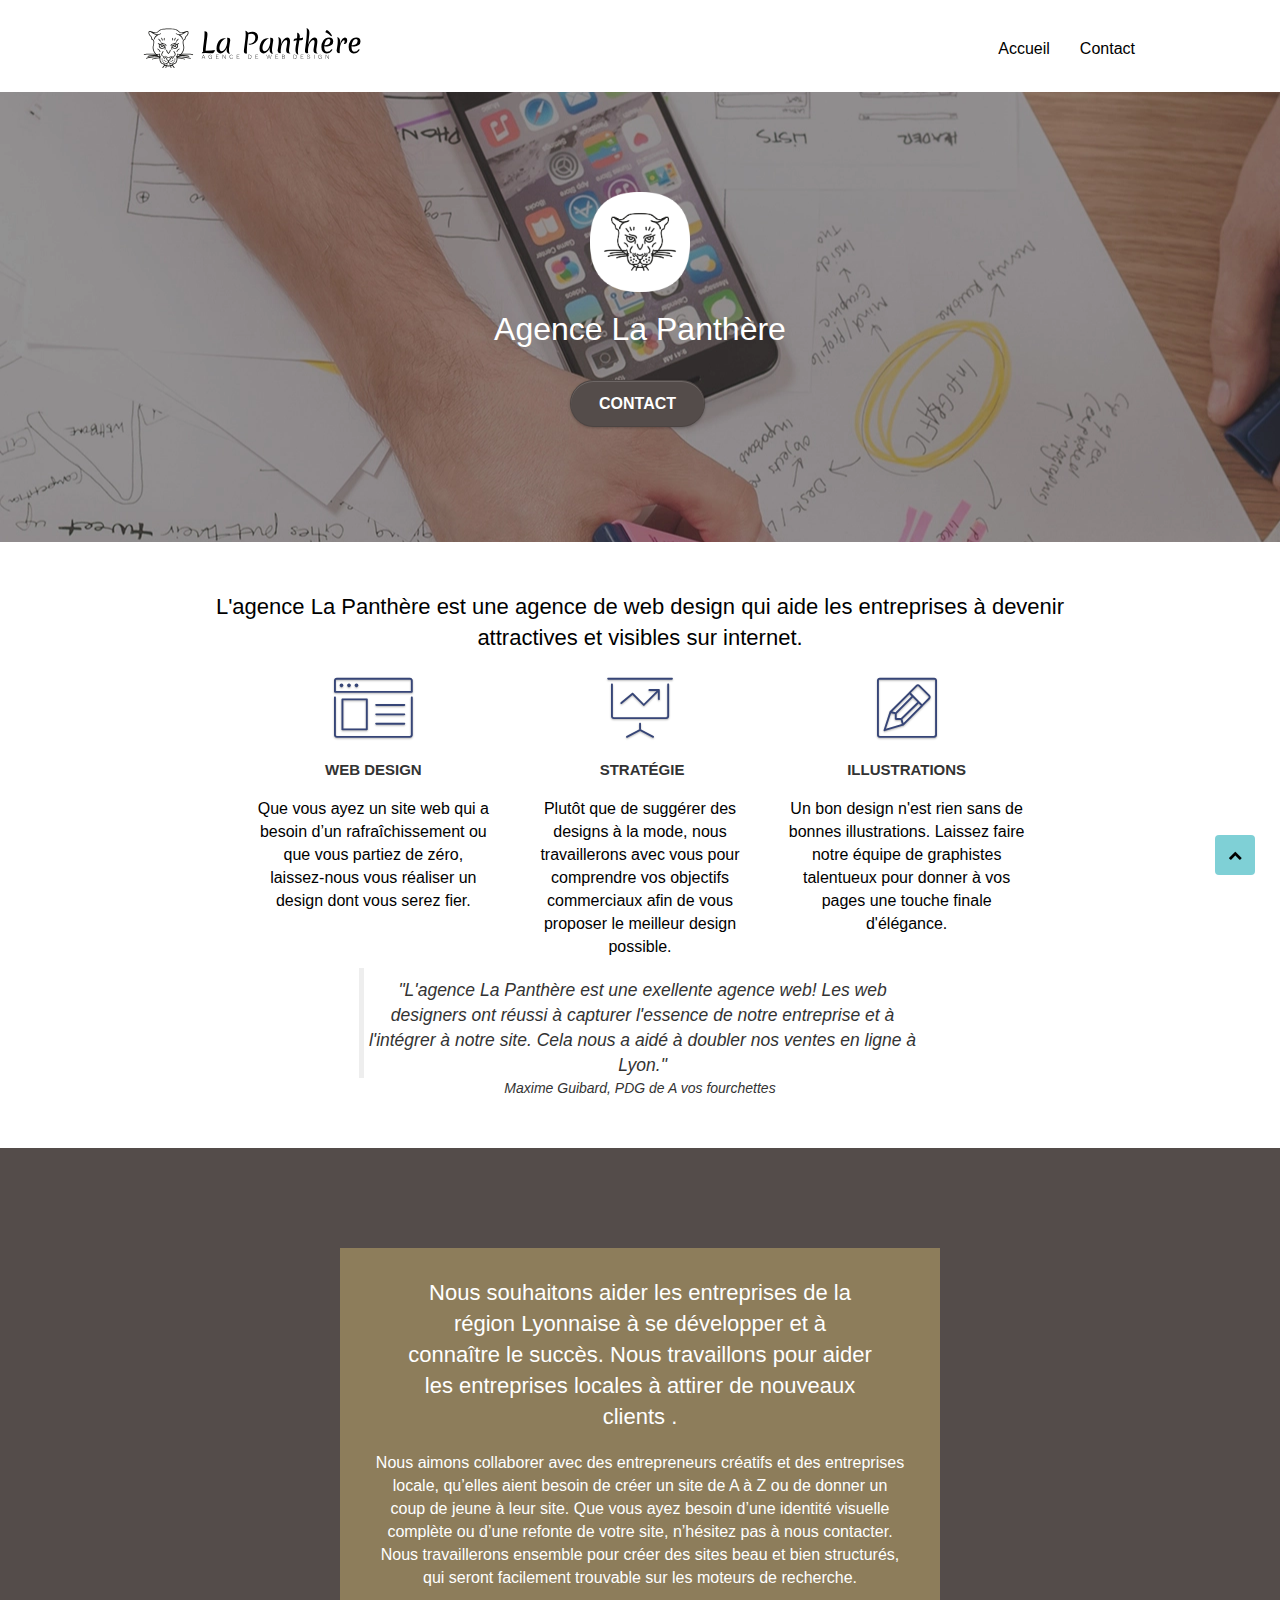
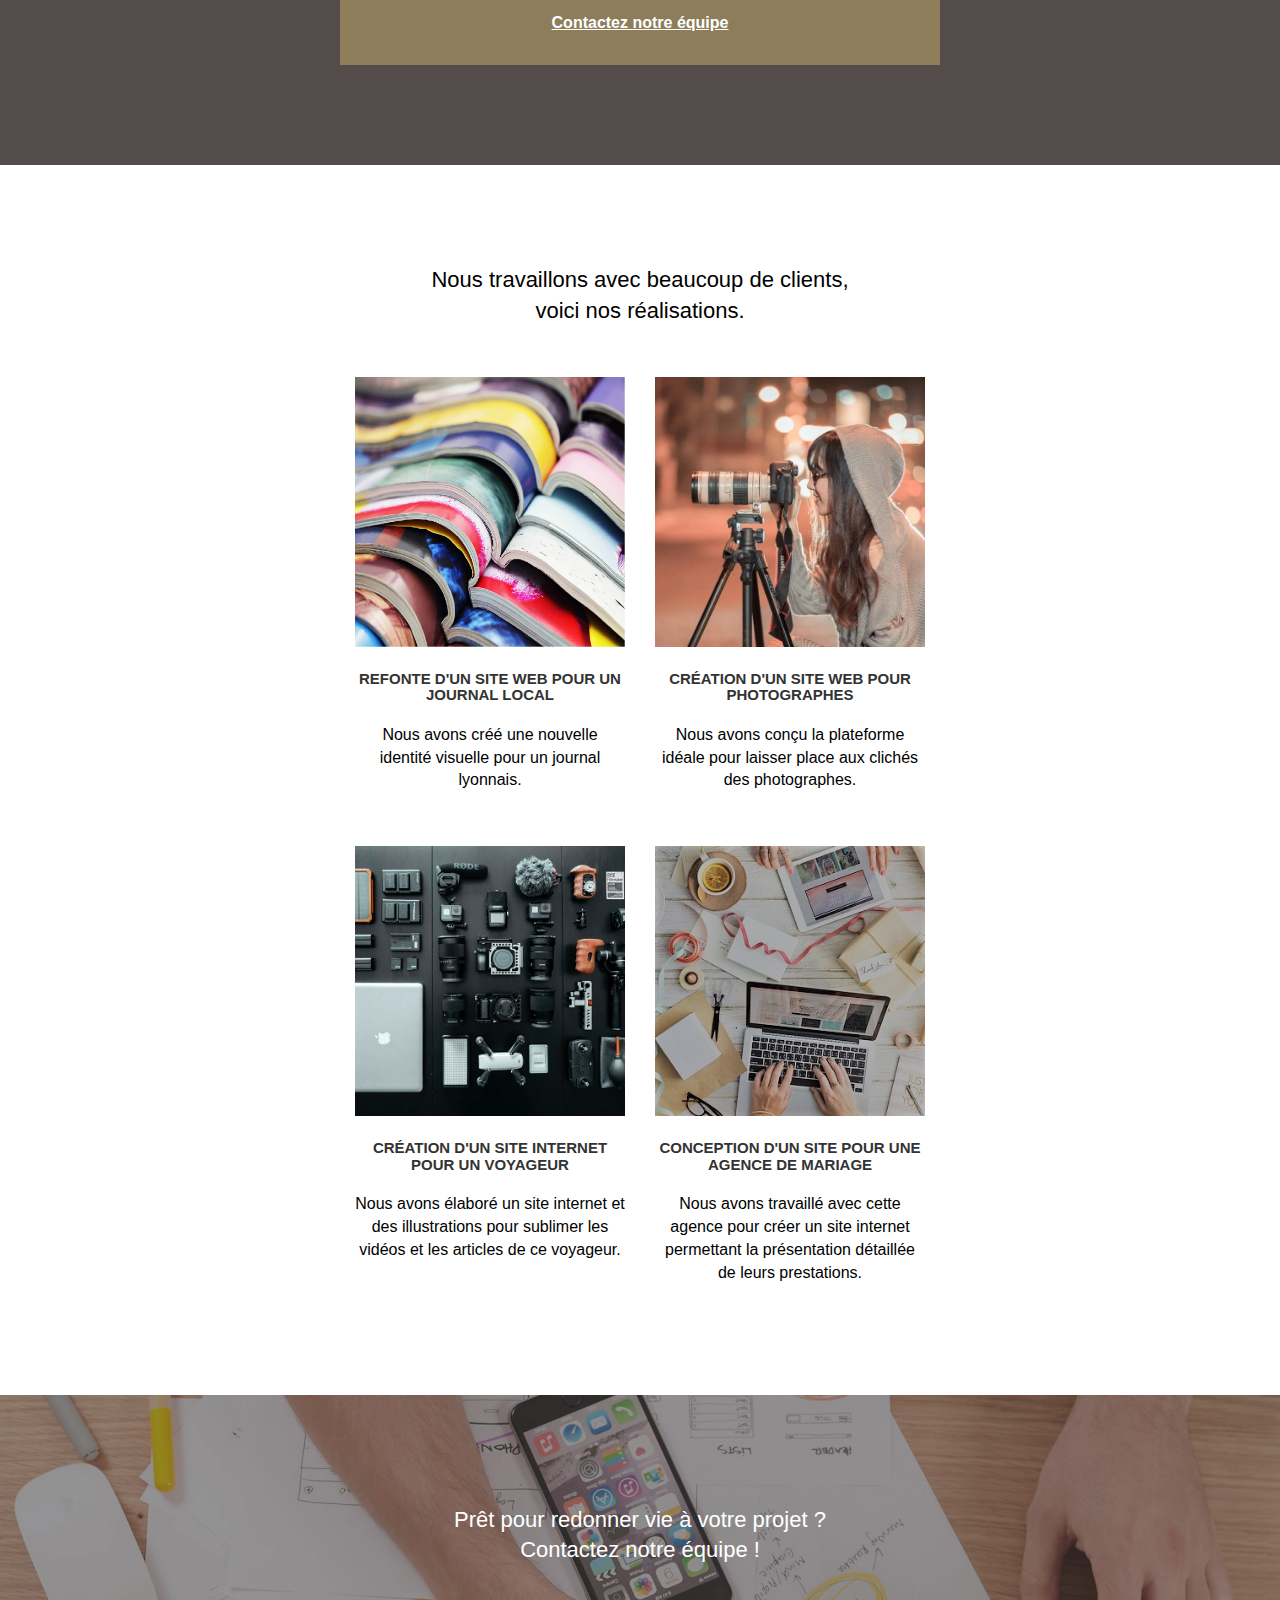
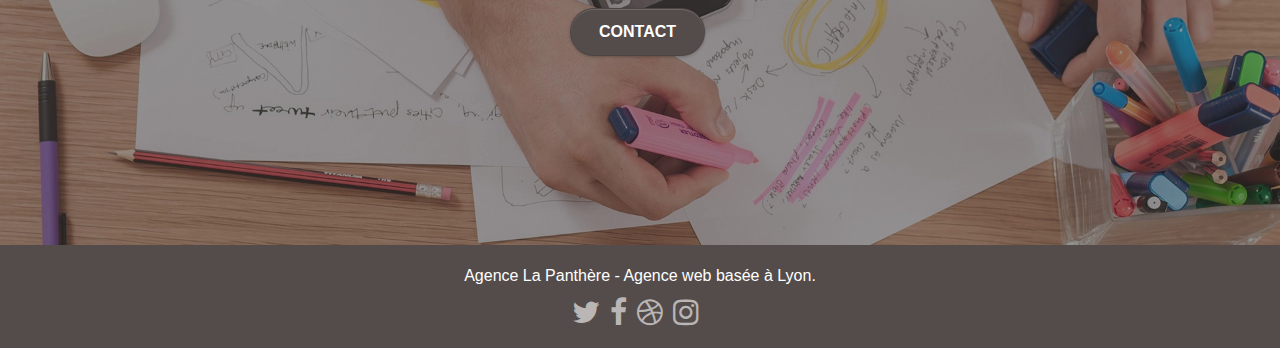
==== commit 96e2d0c0: "projet terminé" ====
--- a/index.html
+++ b/index.html
@@ -4,7 +4,7 @@
     <meta charset="utf-8" />
     <meta
       name="description"
-      content="Acceuil du site de la Panthère avec une description de l'activité de l'entreprise"
+      content="Accueil du site de la Panthère avec une description de l'activité de l'entreprise"
     />
     <meta
       name="viewport"
@@ -29,7 +29,7 @@
               <a class="navbar-brand" href="index.html"
                 ><img
                   src="img/agence-la-panthere-monochrome.svg"
-                  alt="paris web design logo agence web meilleure agence"
+                  alt="lyon web design logo agence web meilleure agence"
               /></a>
               <button
                 id="nav-toggle"
@@ -48,7 +48,6 @@
                 <li>
                   <a href="index.html">Accueil</a>
                 </li>
-                <li></li>
                 <li>
                   <a href="contact.html">Contact</a>
                 </li>
@@ -71,7 +70,7 @@
               <img
                 src="img/logo.webp"
                 class="center-block image-resize-mode"
-                alt="Agence La Panthère, agence web paris, création logo paris"
+                alt="Agence La Panthère, agence web lyon, création logo lyon"
               />
               <h1 class="text-center hero-bloc-text tc-white">
                 Agence La Panthère
@@ -206,7 +205,7 @@
                 ><img
                   loading="lazy"
                   src="img/1.webp"
-                  alt="paris web design logo agence web meilleure agence et refonte site web journal"
+                  alt="lyon web design logo agence web meilleure agence et refonte site web journal"
                   class="img-responsive portfolio-thumb"
               /></a>
               <h3 class="mg-md text-center">
@@ -228,7 +227,7 @@
                   loading="lazy"
                   src="img/2.webp"
                   class="img-responsive portfolio-thumb"
-                  alt="paris web design logo agence web meilleure agence, Création d'un site web pour photographes"
+                  alt="lyon web design logo agence web, Création d'un site web pour photographes"
               /></a>
               <h3 class="mg-md text-center">
                 Création d'un site web pour photographes
@@ -251,7 +250,7 @@
                   loading="lazy"
                   src="img/3.webp"
                   class="img-responsive portfolio-thumb"
-                  alt="paris web design logo agence web meilleure agence, Création d'un site web pour voyageur"
+                  alt="lyon web design logo agence web, Création d'un site web pour voyageur"
               /></a>
               <h3 class="mg-md text-center">
                 Création d'un site internet pour un voyageur
@@ -272,7 +271,7 @@
                   loading="lazy"
                   src="img/4.webp"
                   class="img-responsive portfolio-thumb"
-                  alt="paris web design logo agence web meilleure agence, Création d'un site web pour agence de mariage"
+                  alt="lyon web design logo agence web, Création d'un site web pour agence de mariage"
               /></a>
               <h3 class="mg-md text-center">
                 Conception d'un site pour une agence de mariage
@@ -310,6 +309,13 @@
         </div>
       </div>
       <!-- bloc-5-cta END -->
+      <a
+        class="bloc-button btn btn-d scrollToTop"
+        onclick="scrollToTarget('1')"
+        href="#"
+        aria-label="scroll"
+        ><span class="fa fa-chevron-up"></span
+      ></a>
     </main>
     <footer>
       <!-- Footer - bloc-8 -->
@@ -323,28 +329,28 @@
               <div class="row row-no-gutters social">
                 <div class="col-sm-3">
                   <div class="text-center">
-                    <a href="index.html" target="_blank"
+                    <a href="index.html" target="_blank" aria-label="twitter"
                       ><span class="fa fa-twitter icon-md"></span
                     ></a>
                   </div>
                 </div>
                 <div class="col-sm-3">
                   <div class="text-center">
-                    <a href="index.html" target="_blank"
+                    <a href="index.html" target="_blank" aria-label="facebook"
                       ><span class="fa fa-facebook icon-md"></span
                     ></a>
                   </div>
                 </div>
                 <div class="col-sm-3">
                   <div class="text-center">
-                    <a href="index.html" target="_blank"
+                    <a href="index.html" target="_blank" aria-label="dribbble"
                       ><span class="fa fa-dribbble icon-md"></span
                     ></a>
                   </div>
                 </div>
                 <div class="col-sm-3">
                   <div class="text-center">
-                    <a href="index.html" target="_blank"
+                    <a href="index.html" target="_blank" aria-label="instagram"
                       ><span class="fa fa-instagram icon-md"></span
                     ></a>
                   </div>
--- a/style.css
+++ b/style.css
@@ -103,7 +103,15 @@
 .d-bloc .divider-h span {
   border-color: rgba(255, 255, 255, 0.2);
 }
-
+.bloc-bg-texture::before {
+  content: "";
+  background-size: 2px 2px;
+  position: absolute;
+  top: 0;
+  bottom: 0;
+  left: 0;
+  right: 0;
+}
 .d-bloc .a-btn,
 .d-bloc .navbar a,
 .d-bloc .navbar-brand,
@@ -446,7 +454,7 @@
 .btn-d:hover,
 .btn-d:focus {
   color: #fff;
-  background: rgba(0, 0, 0, 0.3);
+  background: rgb(127, 208, 214);
 }
 
 .btn-rd {
@@ -657,7 +665,7 @@
   text-align: center;
   font-weight: lighter;
   max-width: 520px;
-  margin: auto auto auto auto;
+  margin: auto;
 }
 
 p {
@@ -666,7 +674,7 @@
 
 .tight-width-whitespace {
   max-width: 600px;
-  margin: auto auto auto auto;
+  margin: auto;
 }
 
 .h1 {
@@ -694,6 +702,7 @@
 }
 h2 {
   font-size: 22px;
+  margin: 0 30px;
   line-height: 1.4em;
 }
 
@@ -742,7 +751,7 @@
 
 .black-background {
   background-color: rgba(165, 147, 99, 0.7);
-  padding: 40px 40px 40px 40px;
+  padding: 20px;
 }
 
 .bold-link {
@@ -797,16 +806,10 @@
   border-color: #364577 !important;
 }
 
-.bg-dots-bg {
-  background-image: url("img/dots-bg.png");
-}
-
-.bg-lines-h2-bg {
-  background-image: url("img/lines-h2-bg.png");
-}
-
 .bg-banniere {
   background-image: url("img/agence-la-panthere.webp");
+  height: 450px;
+  width: 100%;
 }
 
 .bg-presentation {
